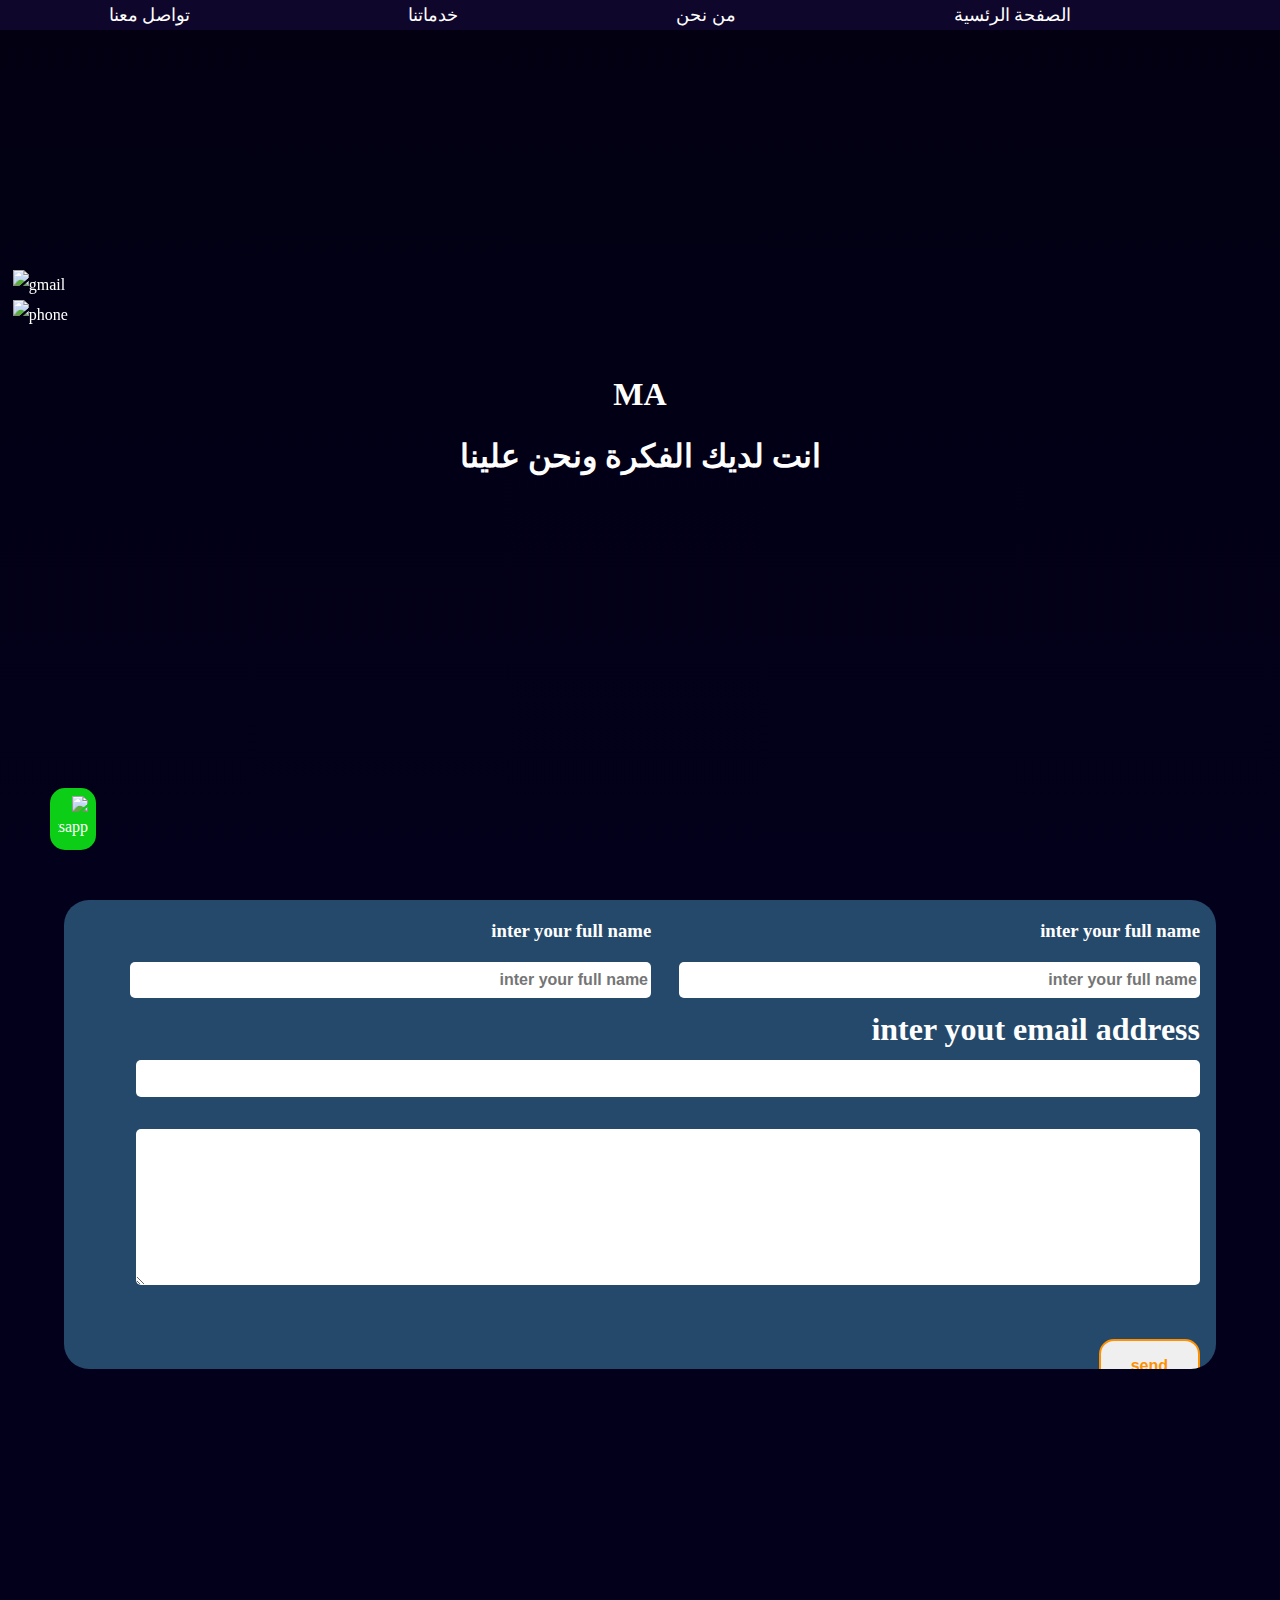
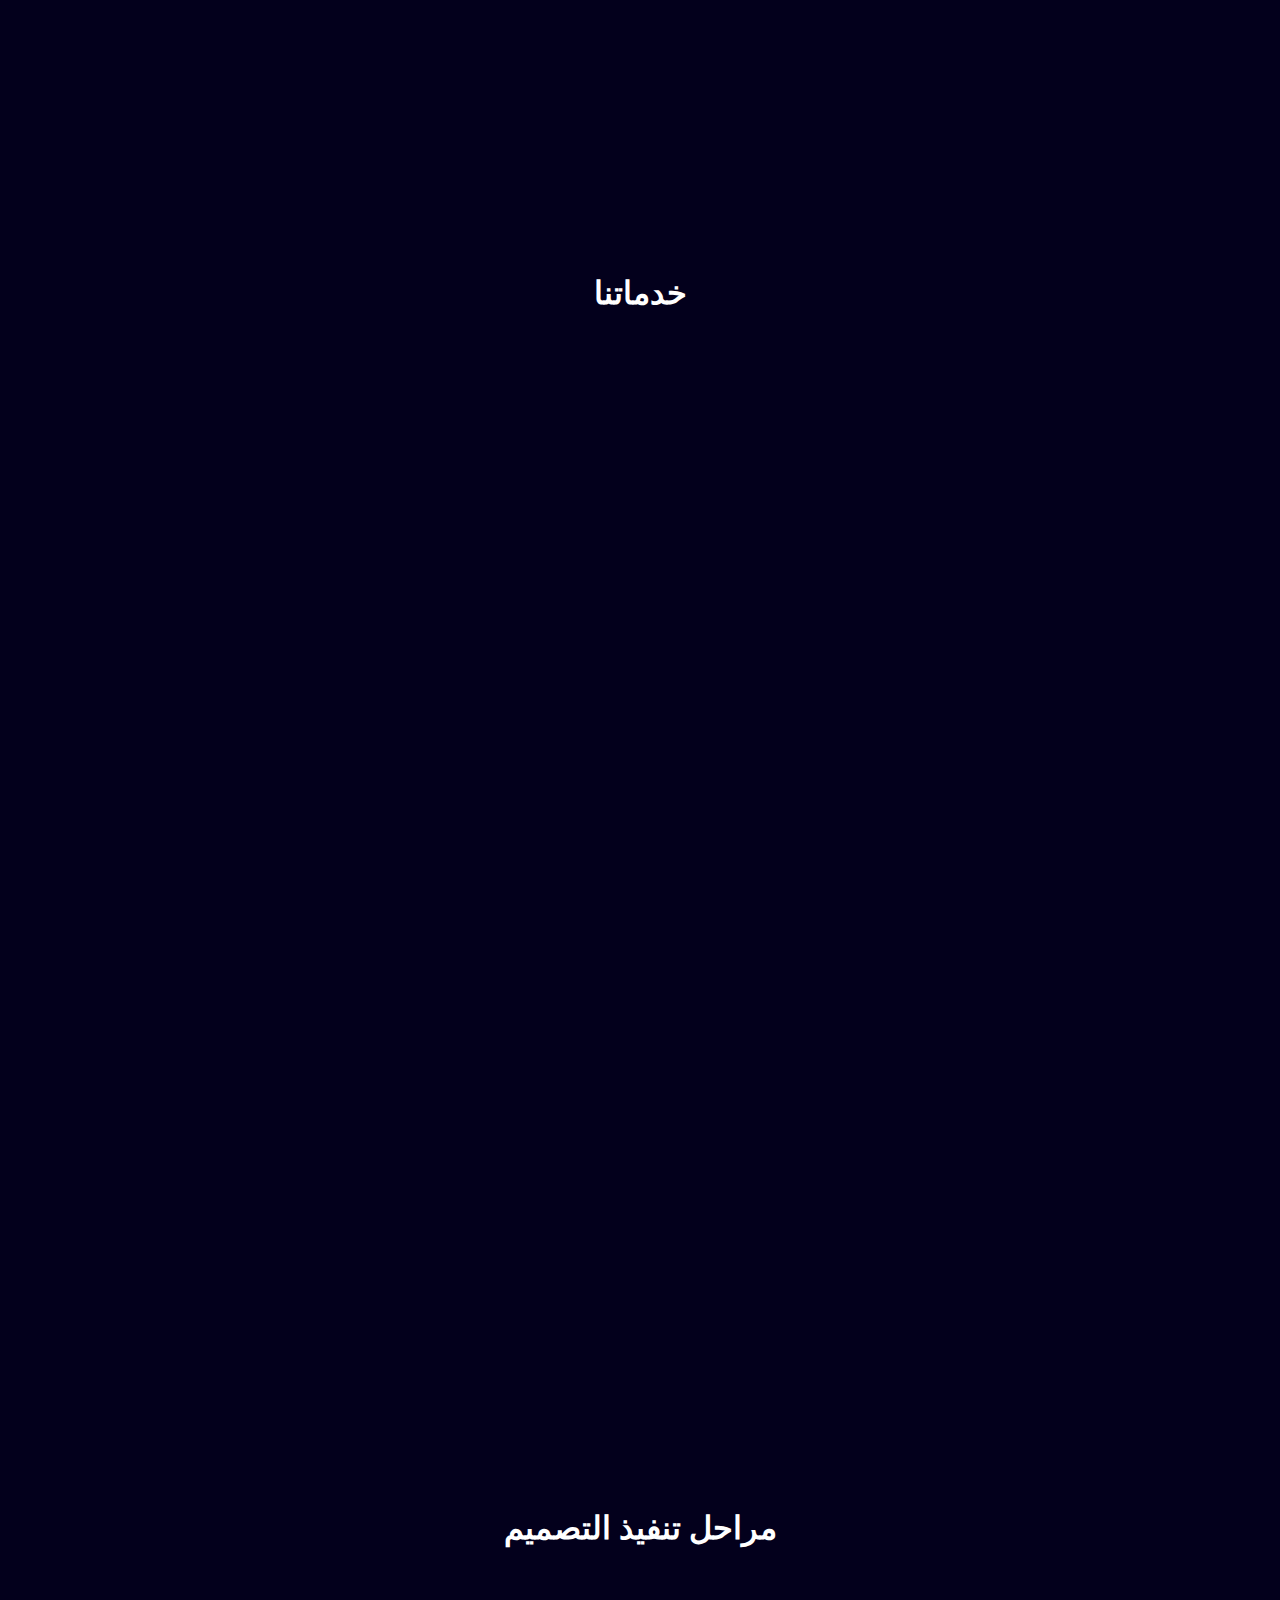
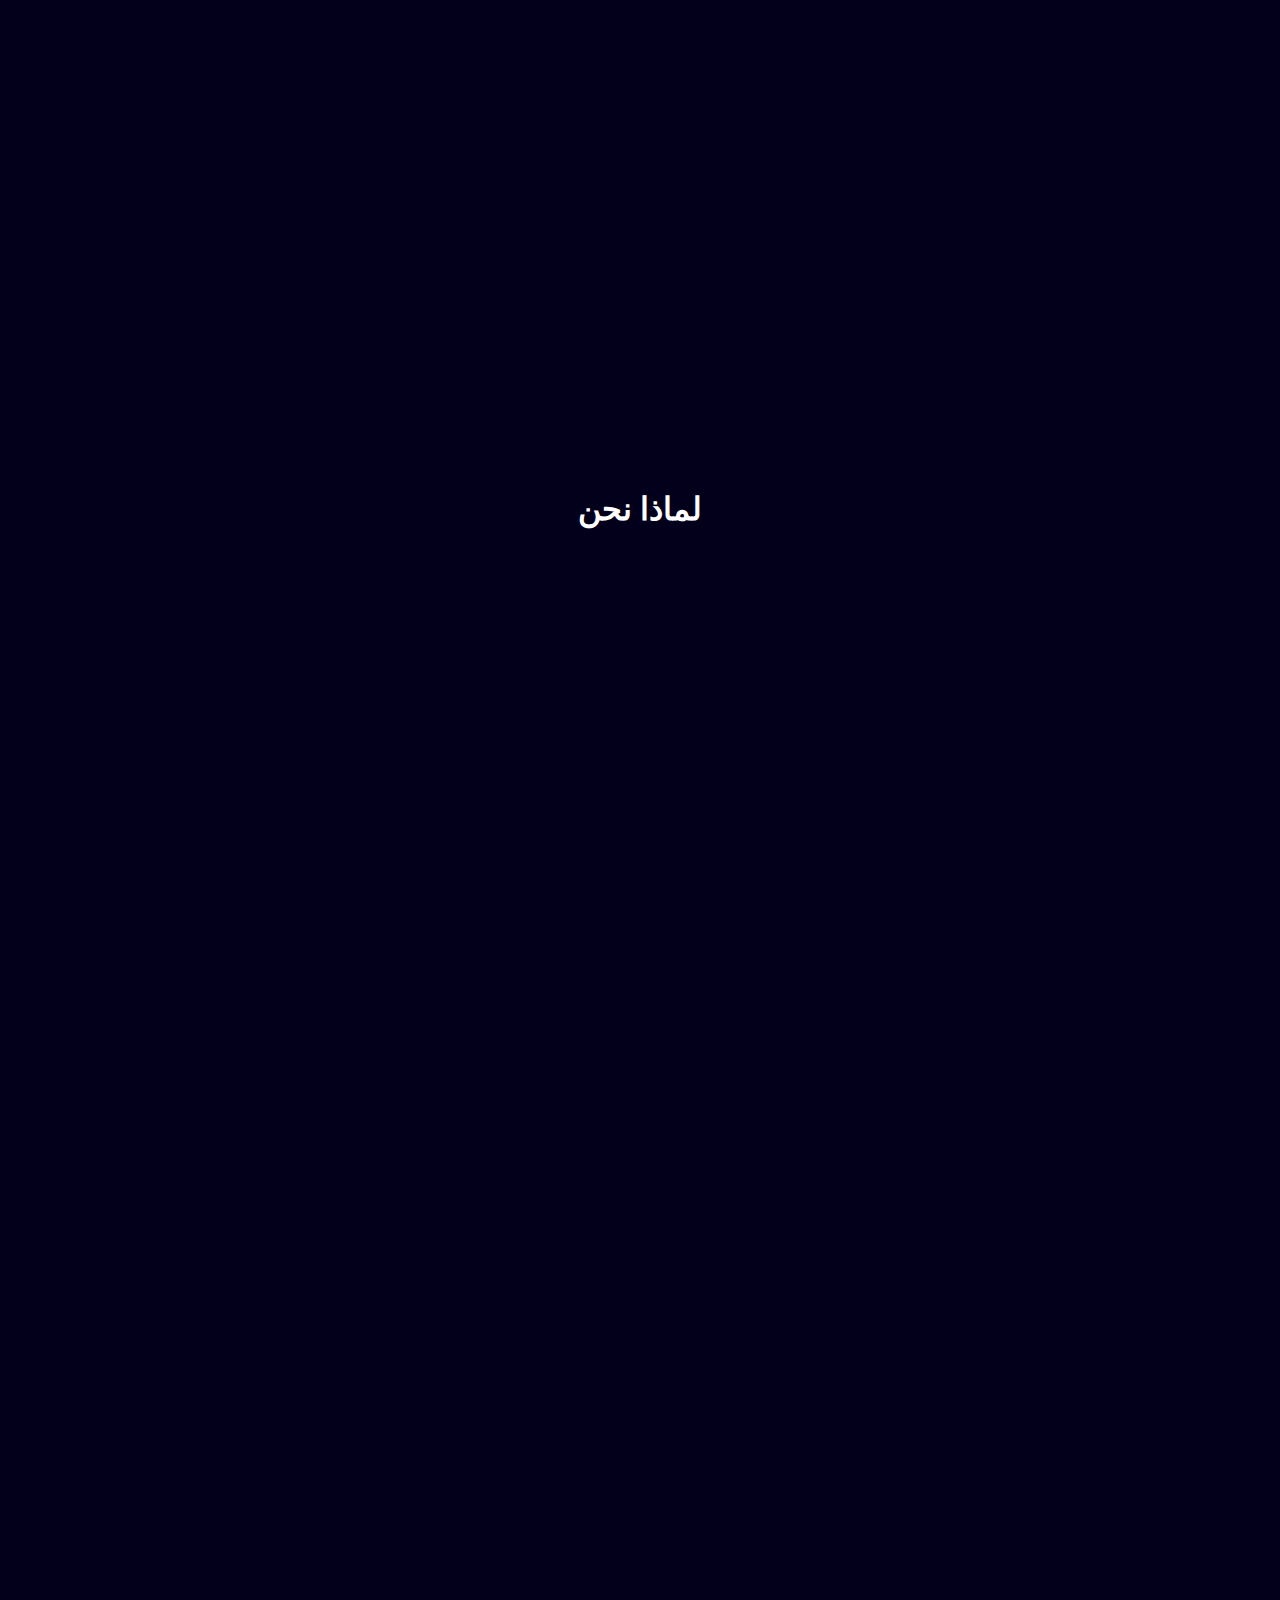
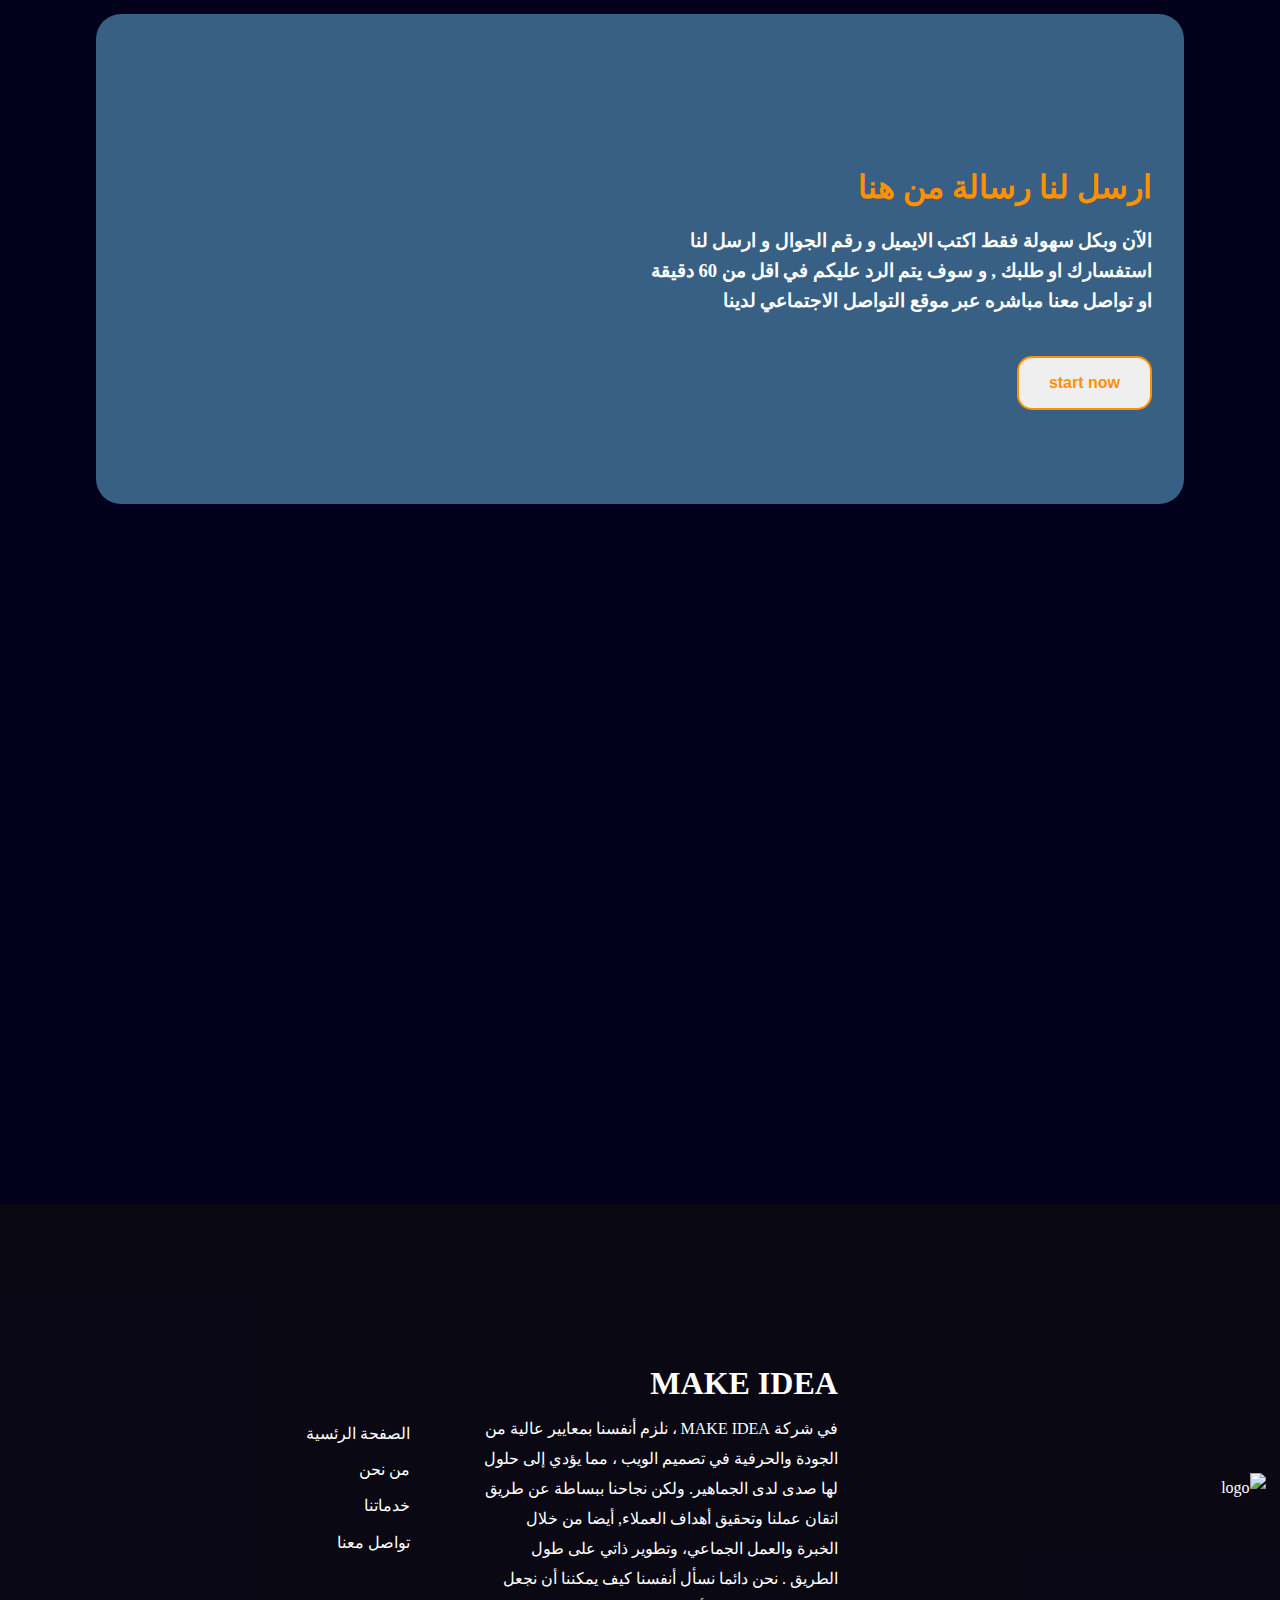
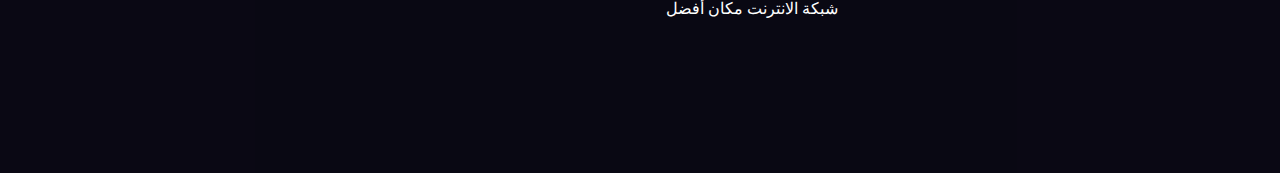
==== index.html @ 12537539 "modify in design" ====
<!DOCTYPE html>
<html lang="en">
<head>
    <meta charset="UTF-8">
    <meta http-equiv="X-UA-Compatible" content="IE=edge">
    <meta name="viewport" content="width=device-width, initial-scale=1.0">
    <link rel="icon" type="image/png" href="images/logo/main_logo.png">
    
    <!-- style css && JS -->
    <link rel="stylesheet" href="style/main.css">
    <script defer src="script/main.js"></script>
    <!------------------------------->
    <!-- tailt libery -->
    <script src="script/tailt.js"></script>
    <!-- AOS LIBERY  -->
    <link href="https://unpkg.com/aos@2.3.1/dist/aos.css" rel="stylesheet">
    
    <!-- THE TITTLE -->
    <title>MAKE IDEA</title>
</head>
<body dir="rtl"> 
    <nav class="nav" >
        <div class="logo">
            <img style="padding:10px 0rem; width:100px;height:auto;" src="images/logo/main_logo.png" alt="">
            <div class="bar"><img style="width:40px; height:auto;" src="images/icon/menu.png" alt="botton"></div>
        </div>
        <ul>
            <li><a href="index.html">الصفحة الرئسية</a></li>
            <li><a href="who-are-we.html">من نحن</a></li>
            <li><a href="our_service.html">خدماتنا</a></li>
            <li><a href="contact_with_us.html">تواصل معنا</a></li>
        </ul>
    </nav>
    <!-- header -->
    <header>
        <div class="up_header">
            <div class="article">
                <h1 id="make_idea"></h1>
                <h1 class="heading_MI"> انت لديك الفكرة ونحن علينا</h1>
                <a style="transition: all 1s;" href="#who_are_we"><img src="images/icon/scroll-down.png" alt=""></a>
            </div>
        </div>
    </header>

    <!-- who are we -->
    <section class="who_are_we " id="who_are_we">
        <h1 class="tittle ">من نحن</h1>
        <div class="up ">
            <img  class="tiled-libery" src="images/2323.png" alt="who are we"  data-aos="zoom-in">
            <div class="article"  data-aos="fade-up">
                <h1>   ارفع من تواجدك عبر الإنترنت من خلال خدمات تصميم مواقع الويب المتخصصة فى شركة Make idea </h1>
                <p>
                    في العصر الرقمي اليوم ، يعد التواجد الاحترافي والفعال عبر الإنترنت أمرًا ضروريًا لنجاح أي عمل تجاري. في Make Idea ، نحن متخصصون في إنشاء مواقع ويب عالية الجودة وتصميمات WordPress أو البرمجة الخاصة بحيث تكون التصميمات مصممة خصيصًا لاحتياجاتك الخاصة ، حتى تتمكن من التركيز على ما هو أكثر أهمية - تنمية عملك.

                    يتمتع فريقنا من المصممين والمطورين المهرة بسنوات من الخبرة في صياغة مواقع ويب جميلة وعملية تم تحسينها لمحركات البحث ومصممة لتحويل الزوار إلى عملاء. سواء كنت تبحث عن موقع ويب بسيط من صفحة واحدة أو منصة تجارة إلكترونية معقدة ، فلدينا الخبرة لتقديم حل يلبي أهدافك ويتجاوز توقعاتك. باسعار تبدا من 100 دولار 

                    <br><br>
                    الخلاصة: في Make Idea ، نحن متحمسون لمساعدة الشركات على النجاح عبر الإنترنت. سواء كنت بحاجة إلى موقع ويب جديد أو ترغب في تجديد موقعك الحالي ، فنحن نمتلك المهارات والخبرات لمساعدتك في تحقيق أهدافك. اتصل بنا اليوم لمعرفة المزيد حول تصميم مواقع الويب وخدمات WordPress ودعنا نعمل معًا لنقل وجودك عبر الإنترنت إلى مستوى اعلى .

                </p>
            </div>
        </div>
        
    </section>

    <!-- our service -->
    <section class="our_service">
        <h1 class="tittle"> خدماتنا </h1>
        <div class="up_service">
            <!-- one -->
            <div class="card"  data-aos="fade-up">
                <img src="images/icon/uiux.png" alt="" class="icon">
                <div class="art">
                    <h1>تصميم تجربة المستخدم UI</h1>
                    <p>عزز نجاح عملك من خلال خدمات تصميم UI / UX المتطورة لدينا. نحن نتفهم الدور الحيوي لتجربة المستخدم في زيادة رضا العملاء وولائهم. يصمم فريق الخبراء لدينا واجهات بديهية وآسرة بصريًا ، مما يضمن تفاعلات سلسة لعملائك. سمعة العلامة التجارية وتعظيم مشاركة العملاء من خلال حلولنا المصممة لواجهة المستخدم / تجربة المستخدم</p>
                </div>
            </div>
            
            <!-- two -->
            <div class="card"  data-aos="fade-up">
                <img src="images/icon/web-development.png" alt="icon" class="icon">
                <div class="art">
                    <h1>البرمجة الخاصة </h1>
                    <p>أطلق العنان لقوة حلول تصميم الويب المصممة خصيصًا من خلال خبرتنا في البرمجة الخاصة. تُحدث مواقعنا الإلكترونية المصممة خصيصًا ثورة في تواجدك عبر الإنترنت ، مما يؤدي إلى زيادة مشاركة المستخدمين ومعدلات التحويل. ارفع عملتك التجارية من خلال تسخير إمكانات البرمجة المتخصصة لإنشاء موقع ويب تبرز من المنافسة </p>
                </div>
            </div>
            
            <!-- three -->
            <div class="card"  data-aos="fade-up">
                <img src="images/icon/wordpress.png" alt="icon" class="icon">
                <div class="art">
                    <h1>محتوى سهل الإدارة</h1>
                    <p>نقوم بتطوير مواقع باستخدام وردبرس بحيث يمكنك إضافة المحتوى لموقعك وتحريرة وحذفة بشكل احترافى وسريع</p>
                </div>
            </div>
            
            <!-- four -->
            <div class="card" data-aos="fade-up">
                <img src="images/icon/seo.png" alt="" class="icon">
                <div class="art">
                    <h1> تهيئة محركات البحث </h1>
                    <p>نتبع المعايير القياسية لجوجل لإجراء اعدادات تحسين محركات البحث لموقعك حتى تتمكن من تحسينه لمحركات البحث و الظهور في المراتب الاولى لجوجل</p>
                </div>
            </div>
            <!-- six -->
            <div class="card" data-aos="fade-up">
                <img src="images/icon/logo.png" alt="" class="icon">
                <div class="art">
                    <h1>تصميم هوية تجارية </h1>
                    <p>عندما ي التعلق الأمر بالأنشطة التجارية، فإن ما تراه هو ما تحصل عليه، فإنك تتحكم في كيفية إدراك عملائك لعلامتك التجارية، وكذلك تبتكر الانطباع الاول المذهل الذي ترغب في إيصاله إليهم .  وذلك ما سيشعر به عملاءك المحتملون ، وأيضا أول ما يراه عملاءك دائمًا هو تصميم الهوية الخاص بك. 
                    </p>
                </div>
            </div>
        </div>
    </section>

    <!-- desing stage -->
    <section class="desing_stage">
        <h1 class="tittle">مراحل تنفيذ التصميم</h1>
        <div class="up_article">
            <div>
                <img class="tiled-libery main-img" src="images/ds.jpg" data-aos="zoom-in" alt="">
            </div>
            <div class="up-card">
                <div class="card"  data-aos="fade-up">
                    <h1 class="num"><img src="images/icon/meeting.png" alt="meeting"></h1>
                    <h3> نقوم بعمل اجتماع لمعرفه فكرة موقعك ومعرفه كافه التفاصيل</h3>
                </div>
                <div class="card"  data-aos="fade-up">
                    <h1 class="num"><img src="images/icon/handshake.png" alt="agreement"></h1>
                    <h3> نقوم بالاتفاق على طرق الدفع وعلى مواعيد الاستلام </h3>
                </div>
                <div class="card"  data-aos="fade-up">
                    <h1 class="num"><img src="images/icon/checklist.png" alt="beliver"></h1>
                    <h3>نقوم بالمتابعه معك كل فترة قصيرة بما قد تم انجازه من تصاميم ومعرفة اذ كنت تريد تعديلات ام لا </h3>
                </div>
                <div class="card"  data-aos="fade-up">
                    <h1 class="num"><img src="images/icon/business.png" alt="beliver"></h1>
                    <h3> نقوم برفع موقعك على الانترنت وتسليمك كافة التفاصيل الخاص بموقعك </h3>
                </div>
            </div>
        </div>
        
        <div class="up-two">
            <h1>لماذا نحن</h1>
            <div class="up-cards">
                <div class="card" data-aos="fade-up">
                    <img src="images/icon/reliability.png" alt="haker">
                    <h2>التزام بالمواعيد</h2>
                    <p>مثلما يحب صاحب الموقع الالكتروني أن يحصل على تصميم إبداعي يساعده على نجاح أعماله وانتشارها ، فإنه يحب أيضًا أن يتسلم الموقع الالكتروني في المواعيد التي تم الاتفاق عليها دون أي تأخير أو تعطيل، وهذا ما نفي به في شركة MAKE IDEA ، دقة المواعيد التي نلتزم بها تجعلنا نقوم بتسليم جميع الأعمال قبل الموعد المتفق عليه.</p>
                </div>
                <div class="card"  data-aos="fade-up">
                    <img src="images/icon/ssl.png" alt="ssl">
                    <h2>ضمان حماية موقعك</h2>
                    <p>إن عملية تأمين الموقع الإلكتروني لا تقل أهمية عن جمال التصميم الإبداعي أو جودة تجربة المستخدم التي يقدمها، لذلك نحن نضع معيار الأمان دائمًا ذا أولوية قصوى من خلال تركيب الجدران النارية وحماية الاستضافة وتأمين عملية نقل البيانات اللازمة في المواقع التي تقبل الدفع الإلكتروني وتركيب شهادة الأمان SSL وغير ذلك من متطلبات الحماية. </p>
                </div>
                <div class="card"  data-aos="fade-up">
                    <img src="images/icon/money.png" alt="desing-thinking">
                    <h2>ضمان استرداد الاموال</h2>
                    <p>ابدأ في تصميم موقعك الالكتروني مع شركة MAKE IDEA دون أي قلق أو خوف، لأننا نضمن جودة الخدمات التي تقدمها وتحقيق الرضاء الكامل للعملاء الذين نفتخر بهم، فقد وضعنا ضمان كامل للعميل لاستعادة الأموال التي دفعها خلال 10 ايام وذلك إذا لم يجد الخدمة التي تم الاتفاق عليها بالتفصيل، هذا الأمر يساعدنا في كسب ثقة المزيد من العملاء.</p>
                </div>
                <div class="card"  data-aos="fade-up">
                    <img src="images/icon/technical-support.png" alt="technical-support">
                    <h2>دعم سريع وفعال</h2>
                    <p>في شركة البرمجيات الخاصة بنا ، نفخر بأنفسنا لتقديم خدمة ودعم عملاء استثنائيين. نحن ملتزمون بضمان رضا عملائنا بنسبة 100٪ عن العمل الذي نقوم به ، ونذهب إلى أبعد الحدود لضمان أن يكون موقع الويب الخاص بك في أفضل حالاته. </p>
                </div>
            </div>
        </div>
    </section>
    <!-- contact with us -->
    <section class="contact-us">
        <div class="content">
            <div class="main-img tiled-libery" >
                <img src="images/cc.png" alt="" data-aos="zoom-in">
            </div>
            <div class="text-content">
                <h1>ارسل لنا رسالة من هنا</h1>
                <h3>الآن وبكل سهولة فقط اكتب الايميل و رقم الجوال و ارسل لنا استفسارك او طلبك , و سوف يتم الرد عليكم في اقل من 60 دقيقة او تواصل معنا مباشره عبر موقع التواصل الاجتماعي لدينا</h3>
                <button class="btn start_now">start now </button>
            </div>
            <!-- <div class="up_content">
            </div> -->
            <!-- FROM -->
            <form action="" class="form form_close">
                <img class="icon_form" src="images/icon/close.png" alt="">
                <div class="main-form">
                    <div>
                        <h3>inter your full name </h3>
                        <input type="text" placeholder="inter your full name">
                    </div>
                    <div>
                        <h3>inter your full name </h3>
                        <input type="text" placeholder="inter your full name">
                    </div>
                </div>

                <div>
                    <h1>inter yout email address</h1>
                    <input type="text" placeholder="">
                </div>
                <div>
                    <textarea name="" id="" rows="5"></textarea>
                    <button class="btn" type="submit">send</button>
                </div>
            </form>
        </div>
        <!-- the infromation contact -->
        <div class="infromation" dir="ltr">
            <!-- <h1 style="text-align:center; margin: 2rem 0rem ;">معلومات التواصل</h1> -->
            <ul>
                <li><a href="mailto:make00idea@gamil.com"><img src="images/icon/gmail.png" alt="gmail"></a></li>
                <li><a href="tel:+201558891042"><img src="images/icon/phone.png" alt="phone"></a></li>
                <!-- <li><a href="https://www.linkedin.com/in/make-idea-7b686a264/"><img src="images/icon/linkedin.png" alt="linked-in"></a></li> -->
                <li><a href="https://www.facebook.com/profile.php?id=100089985401535&mibextid=ZbWKwL"><img src="images/icon/facebook.png" alt=""></a></li>
                <li><a href="https://line.me/ti/p/XaoXOkSfN7"><img src="images/icon/line.png" alt=""></a></li>
            </ul>
        </div>
    </section>
    <!-- footer -->
    <footer>
        <div class="up-footer">
            <div class="logo" >
                <img src="images/logo/main_logo.png" alt="logo" >
            </div>
            <div class="article" >
                <h1>MAKE IDEA</h1>
                <p>في شركة MAKE IDEA  ، نلزم أنفسنا بمعايير عالية من الجودة والحرفية في تصميم الويب ، مما يؤدي إلى حلول لها صدى لدى الجماهير. ولكن نجاحنا ببساطة عن طريق اتقان عملنا وتحقيق أهداف العملاء, أيضا من خلال الخبرة والعمل الجماعي، وتطوير ذاتي على طول الطريق . نحن دائما نسأل أنفسنا كيف يمكننا أن نجعل شبكة الانترنت مكان أفضل</p>
            </div>
            <div class="menu ">
                <ul>
                    <li><a href="index.html">الصفحة الرئسية</a></li>
                    <li><a href="who-are-we.html">من نحن</a></li>
                    <li><a href="our_service.html">خدماتنا</a></li>
                    <li><a href="contact_with_us.html">تواصل معنا</a></li>
                </ul>
            </div>
        </div>
            
    </footer>
    
    <!-- numbers to contact -->
    <div class="numbers_to_contact">
        <a href="https://wa.me/message/4TE6ZJZ54AW6J1" class="whatsapp">
            <img src="images/icon/whatsapp.png" alt="whatsapp">
        </a>
    </div>


    <!-- liberys -->
    <!--  this is vanilla tilt.js -->
    <script type="text/javascript" src="vanilla-tilt.js"></script>
    <script type="text/javascript">
        VanillaTilt.init(document.querySelector(".tiled-libery"), {
            max: 25,
            speed: 400
        });
	
        //It also supports NodeList
        VanillaTilt.init(document.querySelectorAll(".tiled-libery"));
    </script>

<!-- AOS liberys -->
<script src="https://unpkg.com/aos@2.3.1/dist/aos.js"></script>
<script>
    AOS.init({
        duration:800,
    })
</script>

</body>

</html>
---- style/main.css ----
* {
  padding: 0px;
  margin: 0px;
  -webkit-box-sizing: border-box;
          box-sizing: border-box;
  -webkit-transition: all 0.5s;
  transition: all 0.5s;
  list-style: none;
  text-decoration: none;
  color: #fff;
  line-height: 30px;
  scroll-behavior: smooth;
  outline: none;
}

body {
  background-color: #03001C;
  overflow-x: hidden;
}

.btn {
  padding: 10px 30px;
  position: relative;
  top: 40px;
  border: solid 2px #ff9100;
  color: #ff9100;
  font-weight: 600;
  font-size: 1rem;
  border-radius: 15px;
}
.btn:hover {
  background-color: #ff9100;
  color: #4fbce0;
  letter-spacing: 1px;
}

.tittle {
  text-align: center;
  padding: 3rem 0rem;
  font-size: 2rem;
}

.contact-with-us {
  display: -webkit-box;
  display: -ms-flexbox;
  display: flex;
  -webkit-box-pack: center;
      -ms-flex-pack: center;
          justify-content: center;
  -webkit-box-align: center;
      -ms-flex-align: center;
          align-items: center;
  width: 95%;
  height: 110vh;
  margin: auto;
}
.contact-with-us form {
  display: -webkit-box;
  display: -ms-flexbox;
  display: flex;
  -webkit-box-orient: vertical;
  -webkit-box-direction: normal;
      -ms-flex-direction: column;
          flex-direction: column;
  margin-left: auto;
}
.contact-with-us form input, .contact-with-us form textarea {
  padding: 0.5rem;
  margin: 1rem;
  color: #fafafa;
  background: none;
  border: none;
  border-bottom: 1px solid white;
  width: 90%;
  font-size: 1.2rem;
}
.contact-with-us form textarea {
  height: 150px;
}

nav {
  background-color: rgba(19, 9, 48, 0.7725490196);
  font-size: 1.1rem;
  margin: auto;
  display: -webkit-box;
  display: -ms-flexbox;
  display: flex;
  position: relative;
}
nav ul {
  width: 100%;
  display: -webkit-box;
  display: -ms-flexbox;
  display: flex;
  -ms-flex-pack: distribute;
      justify-content: space-around;
  -webkit-box-align: center;
      -ms-flex-align: center;
          align-items: center;
}
nav .logo {
  display: -webkit-box;
  display: -ms-flexbox;
  display: flex;
  -webkit-box-align: center;
      -ms-flex-align: center;
          align-items: center;
  z-index: 888;
}
nav .logo .bar {
  position: absolute;
  left: 20px;
  display: none;
  cursor: pointer;
}
nav .logo .bar:active {
  -webkit-transform: rotate(180deg);
          transform: rotate(180deg);
}

header {
  min-height: 100vh;
  background-image: -webkit-gradient(linear, left top, left bottom, from(rgba(0, 0, 0, 0.4)), to(hsla(246deg, 100%, 5%, 0.4))), url("../images/12.jpg");
  background-image: linear-gradient(rgba(0, 0, 0, 0.4), hsla(246deg, 100%, 5%, 0.4)), url("../images/12.jpg");
  background-position: center;
  background-repeat: no-repeat;
  background-attachment: fixed;
  background-size: cover;
}
header .up_header {
  display: -webkit-box;
  display: -ms-flexbox;
  display: flex;
  -webkit-box-align: center;
      -ms-flex-align: center;
          align-items: center;
  -webkit-box-pack: space-evenly;
      -ms-flex-pack: space-evenly;
          justify-content: space-evenly;
  -webkit-box-orient: vertical;
  -webkit-box-direction: normal;
      -ms-flex-direction: column;
          flex-direction: column;
  text-align: center;
  -ms-flex-wrap: wrap;
      flex-wrap: wrap;
  height: 100vh;
  width: 90%;
  margin: auto;
}
header .up_header img {
  width: 40px;
  height: auto;
  margin-top: 100px;
  -webkit-box-shadow: 10px #000;
          box-shadow: 10px #000;
}
header .article h1 {
  padding: 1rem 0rem;
}
header .article .heading_MI span {
  color: #ff9100;
}

@media screen and (max-width: 903px) {
  nav .logo .bar {
    display: block;
    float: right;
  }
  nav ul {
    opacity: 0;
    overflow: hidden;
    background-color: #301E67;
    width: 100%;
    height: 0;
    display: -webkit-box;
    display: -ms-flexbox;
    display: flex;
    -ms-flex-pack: distribute;
        justify-content: space-around;
    position: absolute;
    top: 100px;
    -webkit-box-orient: vertical;
    -webkit-box-direction: normal;
        -ms-flex-direction: column;
            flex-direction: column;
    -webkit-box-align: center;
        -ms-flex-align: center;
            align-items: center;
    padding: 0rem;
    z-index: 999;
  }
  nav ul li {
    margin: 1rem 0rem;
  }
  .navbar {
    display: -webkit-box;
    display: -ms-flexbox;
    display: flex;
    -webkit-box-align: center;
        -ms-flex-align: center;
            align-items: center;
  }
  .navbar ul {
    opacity: 1;
    background-color: #130930;
    width: 90%;
    height: auto;
    display: -webkit-box;
    display: -ms-flexbox;
    display: flex;
    -ms-flex-pack: distribute;
        justify-content: space-around;
    position: fixed;
    top: 100px;
    -webkit-box-orient: vertical;
    -webkit-box-direction: normal;
        -ms-flex-direction: column;
            flex-direction: column;
    -webkit-box-align: center;
        -ms-flex-align: center;
            align-items: center;
    padding: 1rem;
    z-index: 998;
  }
  .navbar ul li {
    margin: 1rem 0rem;
  }
  .up_header {
    display: -webkit-box;
    display: -ms-flexbox;
    display: flex;
    -webkit-box-align: center;
        -ms-flex-align: center;
            align-items: center;
    -webkit-box-pack: space-evenly;
        -ms-flex-pack: space-evenly;
            justify-content: space-evenly;
    -webkit-box-orient: vertical;
    -webkit-box-direction: normal;
        -ms-flex-direction: column;
            flex-direction: column;
    text-align: center;
    -ms-flex-wrap: wrap;
        flex-wrap: wrap;
    height: 100vh;
    width: 90%;
    margin: auto;
  }
}
.who_are_we {
  min-height: 100vh;
  background-image: -webkit-gradient(linear, left top, left bottom, from(rgba(22, 35, 55, 0.4509803922)), to(rgba(7, 2, 50, 0.7921568627))), url("../images/dd.jpg");
  background-image: linear-gradient(rgba(22, 35, 55, 0.4509803922), rgba(7, 2, 50, 0.7921568627)), url("../images/dd.jpg");
  background-position: center;
  background-repeat: no-repeat;
  background-attachment: fixed;
  background-size: cover;
}
.who_are_we .up {
  display: -webkit-box;
  display: -ms-flexbox;
  display: flex;
  -webkit-box-align: center;
      -ms-flex-align: center;
          align-items: center;
  -ms-flex-pack: distribute;
      justify-content: space-around;
  -webkit-box-orient: horizontal;
  -webkit-box-direction: reverse;
      -ms-flex-direction: row-reverse;
          flex-direction: row-reverse;
  -ms-flex-wrap: wrap;
      flex-wrap: wrap;
  padding: 0rem 3rem;
}
.who_are_we .up img {
  width: 50%;
  height: auto;
}
.who_are_we .article {
  width: 50%;
}
.who_are_we .article h1 {
  padding: 1rem 0rem;
}

.our_service {
  min-height: 100vh;
  background-image: -webkit-gradient(linear, right top, left top, from(rgba(0, 0, 0, 0.5)), to(rgba(0, 0, 0, 0.3))), url("../images/serv.jpg");
  background-image: linear-gradient(right, rgba(0, 0, 0, 0.5), rgba(0, 0, 0, 0.3)), url("../images/serv.jpg");
  background-position: center;
  background-repeat: no-repeat;
  background-attachment: fixed;
  background-size: cover;
}
.our_service .up_service {
  display: -ms-grid;
  display: grid;
  grid-template-columns: repeat(auto-fit, minmax(25rem, 1fr));
  gap: 2rem;
  text-align: center;
  padding: 2rem 0rem;
}
.our_service .up_service .card {
  display: -webkit-box;
  display: -ms-flexbox;
  display: flex;
  -webkit-box-align: center;
      -ms-flex-align: center;
          align-items: center;
  padding: 1rem;
  margin: auto;
  border-radius: 15px;
  width: 70%;
  height: auto;
  background-color: #385f84;
}
.our_service .up_service .card:hover {
  background-color: #03001C;
  -webkit-box-shadow: 5px 10px 15px #301E67;
          box-shadow: 5px 10px 15px #301E67;
}
.our_service .up_service .card .art {
  padding: 0.3rem 0.5rem;
  width: 100%;
  text-align: right;
}
.our_service .up_service .card img {
  width: 60px;
  height: auto;
  margin-top: -90px;
}

.desing_stage .up_article {
  display: -ms-grid;
  display: grid;
  grid-template-columns: repeat(auto-fit, minmax(25rem, 1fr));
  gap: 2rem;
  width: 100%;
  -webkit-box-align: center;
      -ms-flex-align: center;
          align-items: center;
}
.desing_stage .up_article .main-img {
  border-radius: 55px;
  padding: 2rem;
  max-width: 90%;
}
.desing_stage .up_article .up-card {
  display: -webkit-box;
  display: -ms-flexbox;
  display: flex;
  -webkit-box-orient: vertical;
  -webkit-box-direction: normal;
      -ms-flex-direction: column;
          flex-direction: column;
}
.desing_stage .up_article .up-card .card {
  margin: 1rem;
  display: -webkit-box;
  display: -ms-flexbox;
  display: flex;
  -webkit-box-align: center;
      -ms-flex-align: center;
          align-items: center;
  background-color: #5B8FB9;
  border-radius: 10px;
  width: 80%;
}
.desing_stage .up_article .up-card .card .num {
  padding: 0.3rem;
  margin: 0.9rem;
  background-color: #FF9100;
  border-radius: 5px;
}
.desing_stage .up_article .up-card .card .num img {
  width: 40px;
  height: auto;
}
.desing_stage .up-two h1 {
  text-align: center;
  padding: 2rem 0rem;
  font-size: 2rem;
}
.desing_stage .up-two .up-cards {
  width: 90%;
  min-height: 60vh;
  -webkit-box-align: center;
      -ms-flex-align: center;
          align-items: center;
  margin: auto;
  display: -ms-grid;
  display: grid;
  grid-template-columns: repeat(auto-fit, minmax(20rem, 1fr));
  gap: 2rem;
  text-align: center;
}
.desing_stage .up-two .up-cards .card {
  display: -webkit-box;
  display: -ms-flexbox;
  display: flex;
  text-align: right;
  -webkit-box-orient: vertical;
  -webkit-box-direction: normal;
      -ms-flex-direction: column;
          flex-direction: column;
  padding: 1rem 0rem;
  margin: 2rem auto;
  border-radius: 5px;
  min-width: 260px;
  max-width: 50%;
  height: auto;
  background-color: #5B8FB9;
  padding: 0.9rem;
}
.desing_stage .up-two .up-cards .card h2 {
  color: #201d1d;
}
.desing_stage .up-two .up-cards .card:hover {
  background-color: #050125;
  -webkit-box-shadow: 5px 10px 15px #301E67;
          box-shadow: 5px 10px 15px #301E67;
  -webkit-transition: all 0.5s;
  transition: all 0.5s;
}
.desing_stage .up-two .up-cards .card:hover h2 {
  color: #8bcbff;
}
.desing_stage .up-two .up-cards .card img {
  margin-top: -50px;
  width: 90px;
  height: 90px;
}

.contact-us {
  padding: 10rem 0rem;
  height: 150vh;
}
.contact-us .content {
  position: relative;
  background-color: #385f84;
  border-radius: 25px;
  padding: 3rem 2rem;
  width: 85%;
  height: auto;
  min-height: 50vh;
  margin: auto;
  display: -webkit-box;
  display: -ms-flexbox;
  display: flex;
  -webkit-box-orient: horizontal;
  -webkit-box-direction: reverse;
      -ms-flex-direction: row-reverse;
          flex-direction: row-reverse;
  -webkit-box-align: center;
      -ms-flex-align: center;
          align-items: center;
}
.contact-us .content .main-img {
  width: 50%;
  height: auto;
}
.contact-us .content .main-img img {
  width: 100%;
  height: auto;
}
.contact-us .content .text-content {
  width: 50%;
}
.contact-us .content .text-content h1 {
  font-size: 2rem;
  margin: 1.5rem 0rem;
  color: #FF9100;
}
.contact-us .content .form {
  -webkit-transition: all 1s ease-in-out;
  transition: all 1s ease-in-out;
  background-color: #25496b;
  z-index: 999;
  display: -webkit-box;
  display: -ms-flexbox;
  display: flex;
  -webkit-box-orient: vertical;
  -webkit-box-direction: normal;
      -ms-flex-direction: column;
          flex-direction: column;
  border-radius: 25px;
  padding: 1rem;
  width: 90%;
  height: auto;
  overflow: auto;
  position: fixed;
  top: 5%;
  right: 5%;
}
.contact-us .content .form .icon_form {
  position: absolute;
  top: 2rem;
  left: 1rem;
  cursor: pointer;
  width: 30px;
  height: auto;
}
.contact-us .content .form input, .contact-us .content .form textarea {
  outline: none;
  border: none;
  color: #000;
  font-weight: 700;
  font-size: 1em;
  border-radius: 5px;
  padding: 0.2rem;
  margin: 1rem 0rem;
  width: 95%;
}
.contact-us .content .form .btn {
  margin-top: -20px;
}
.contact-us .content .form .main-form {
  display: -webkit-box;
  display: -ms-flexbox;
  display: flex;
  -ms-flex-wrap: wrap;
      flex-wrap: wrap;
  -webkit-box-pack: justify;
      -ms-flex-pack: justify;
          justify-content: space-between;
  width: 98%;
}
.contact-us .content .form .main-form div {
  width: 50%;
}
.contact-us .content .form_close {
  translate: all 1s ease-in-out;
  position: fixed;
  top: 100%;
}
.contact-us .infromation {
  max-width: 100%;
  height: 200px;
  width: 100%;
  position: fixed;
  float: right;
  top: 30%;
  left: 1%;
  z-index: 20;
}
.contact-us .infromation ul {
  width: 100%;
  display: inline-block;
}
.contact-us .infromation ul li a img {
  width: 40px;
  height: auto;
}

footer {
  margin: auto 0rem;
  background-color: rgba(12, 10, 17, 0.7725490196);
  padding: 0.9rem;
}
footer .up-footer {
  height: 60vh;
  display: -ms-grid;
  display: grid;
  grid-template-columns: repeat(auto-fit, minmax(15rem, 1fr));
  gap: 2rem;
  -webkit-box-align: center;
      -ms-flex-align: center;
          align-items: center;
}
footer .up-footer .article {
  max-width: 90%;
}
footer .up-footer .article h1 {
  padding: 1rem 0rem;
}
footer .up-footer .menu li {
  margin: 0.4rem 0rem;
}
footer .up-footer .logo img {
  width: 180px;
  height: auto;
}

.numbers_to_contact {
  position: fixed;
  bottom: 50px;
  left: 50px;
}
.numbers_to_contact a {
  background-color: #0dce17;
  padding: 0.5rem;
  display: -webkit-box;
  display: -ms-flexbox;
  display: flex;
  -webkit-box-align: center;
      -ms-flex-align: center;
          align-items: center;
  border-radius: 15px;
}
.numbers_to_contact a img {
  width: 30px;
  height: auto;
}

@media screen and (max-width: 903px) {
  .who_are_we .article {
    width: 90%;
    text-align: center;
  }
  .who_are_we .up img {
    width: 90%;
    height: auto;
  }
}
@media screen and (max-width: 760px) {
  .contact-us .content {
    -webkit-box-orient: vertical;
    -webkit-box-direction: normal;
        -ms-flex-direction: column;
            flex-direction: column;
  }
  .contact-us .content .main-img {
    width: 100%;
  }
  .contact-us .content .text-content {
    width: 100%;
  }
}
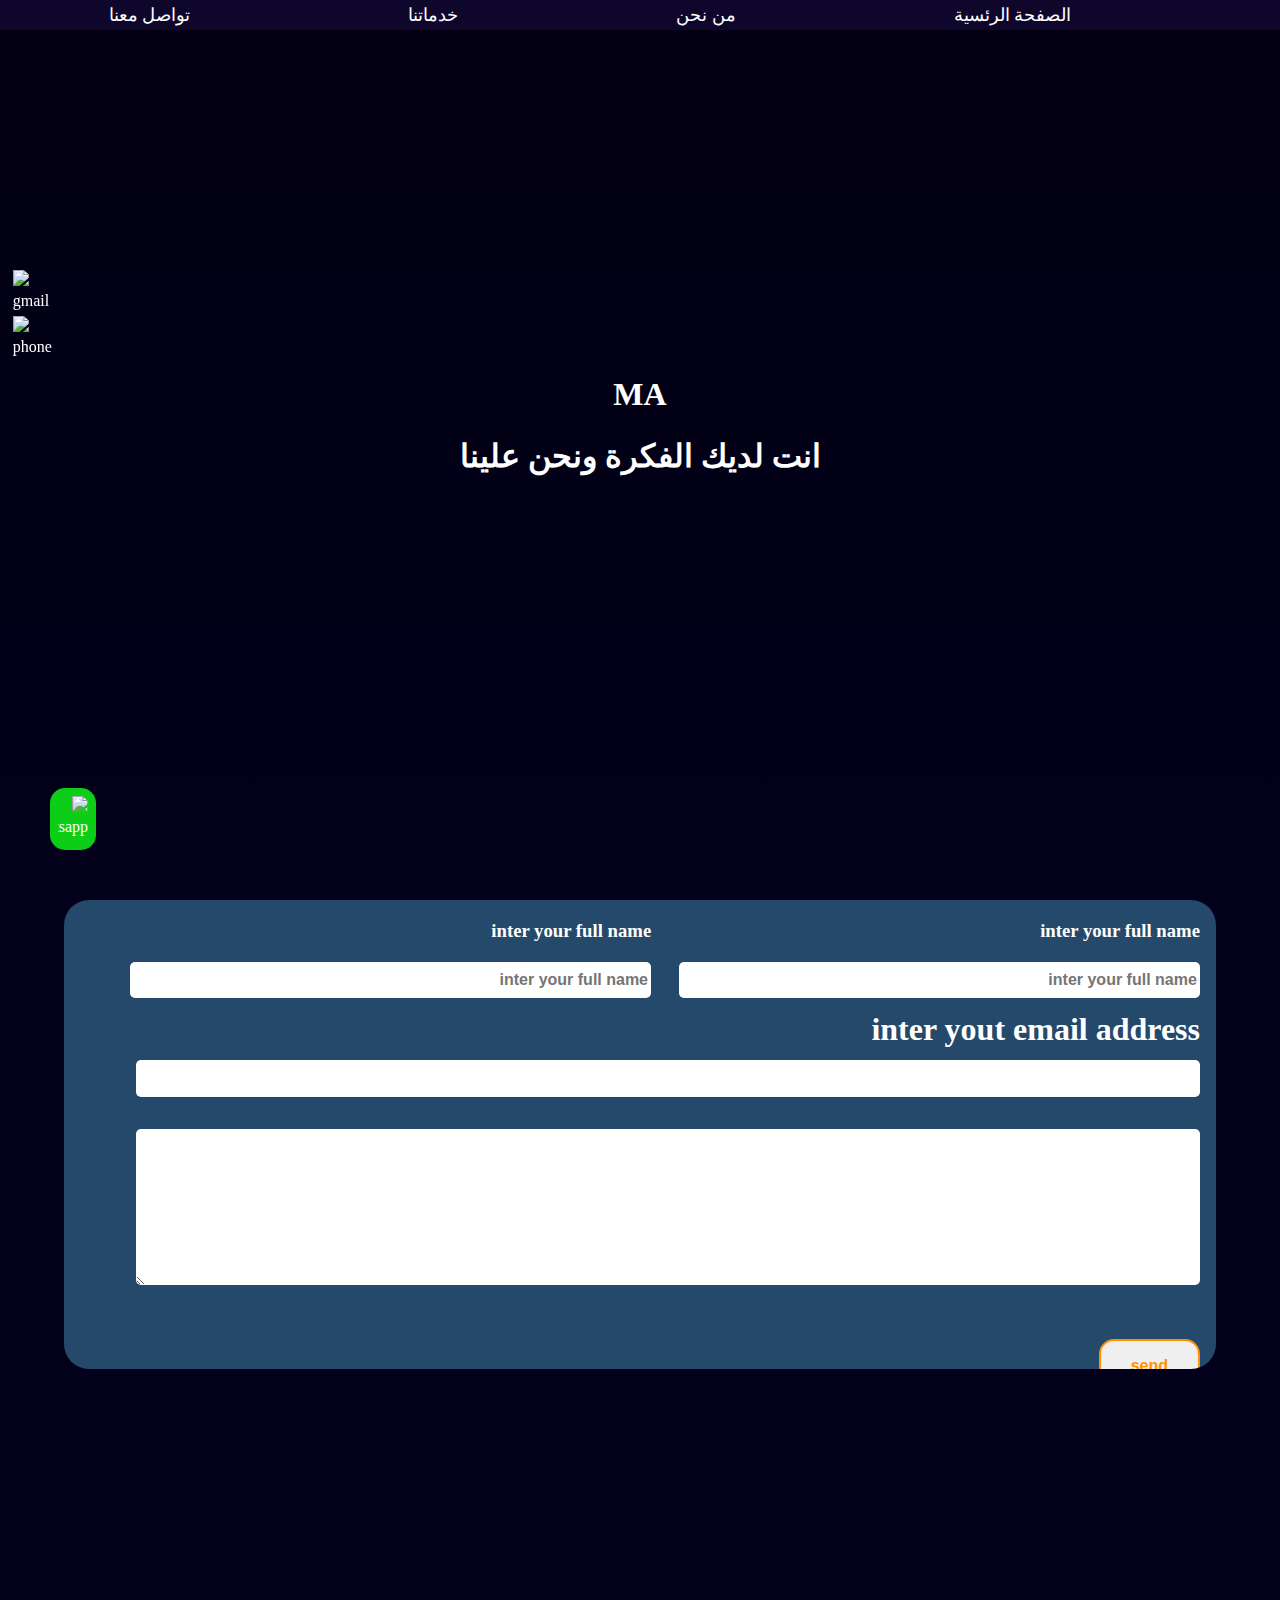
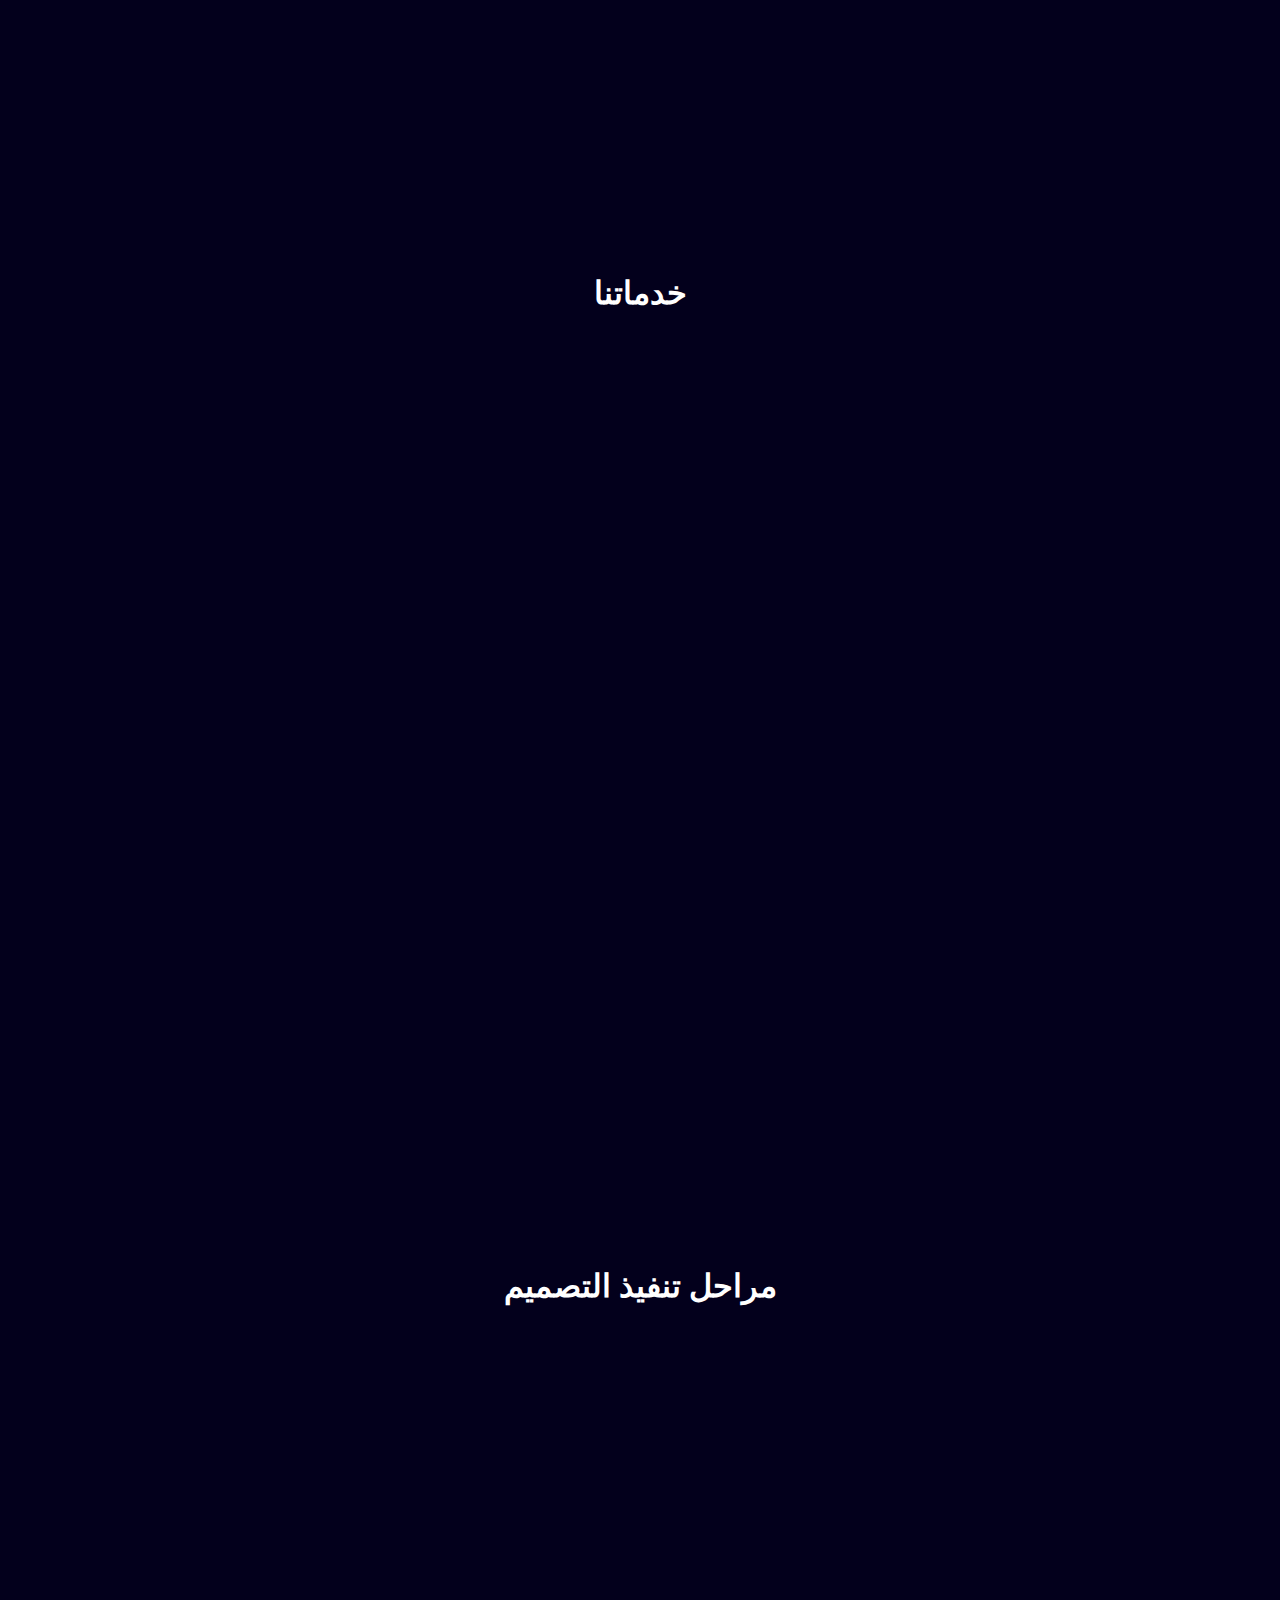
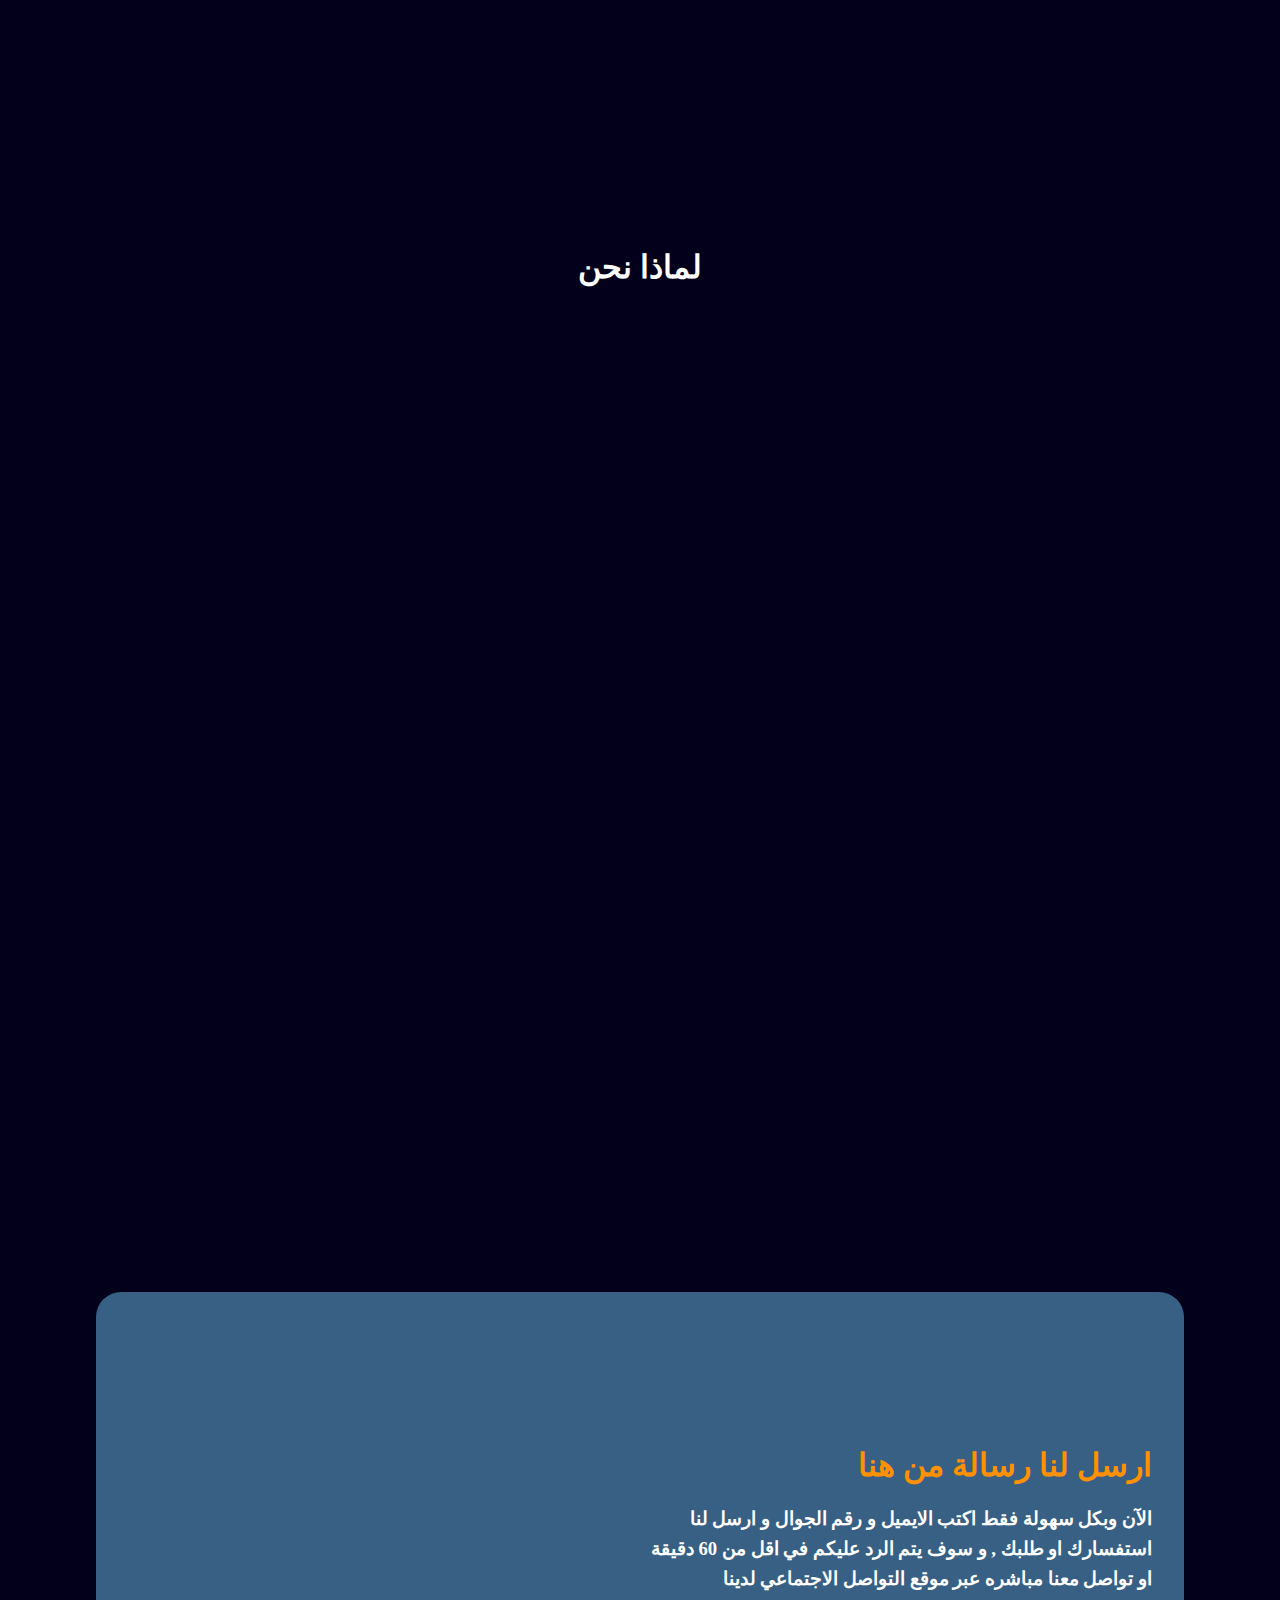
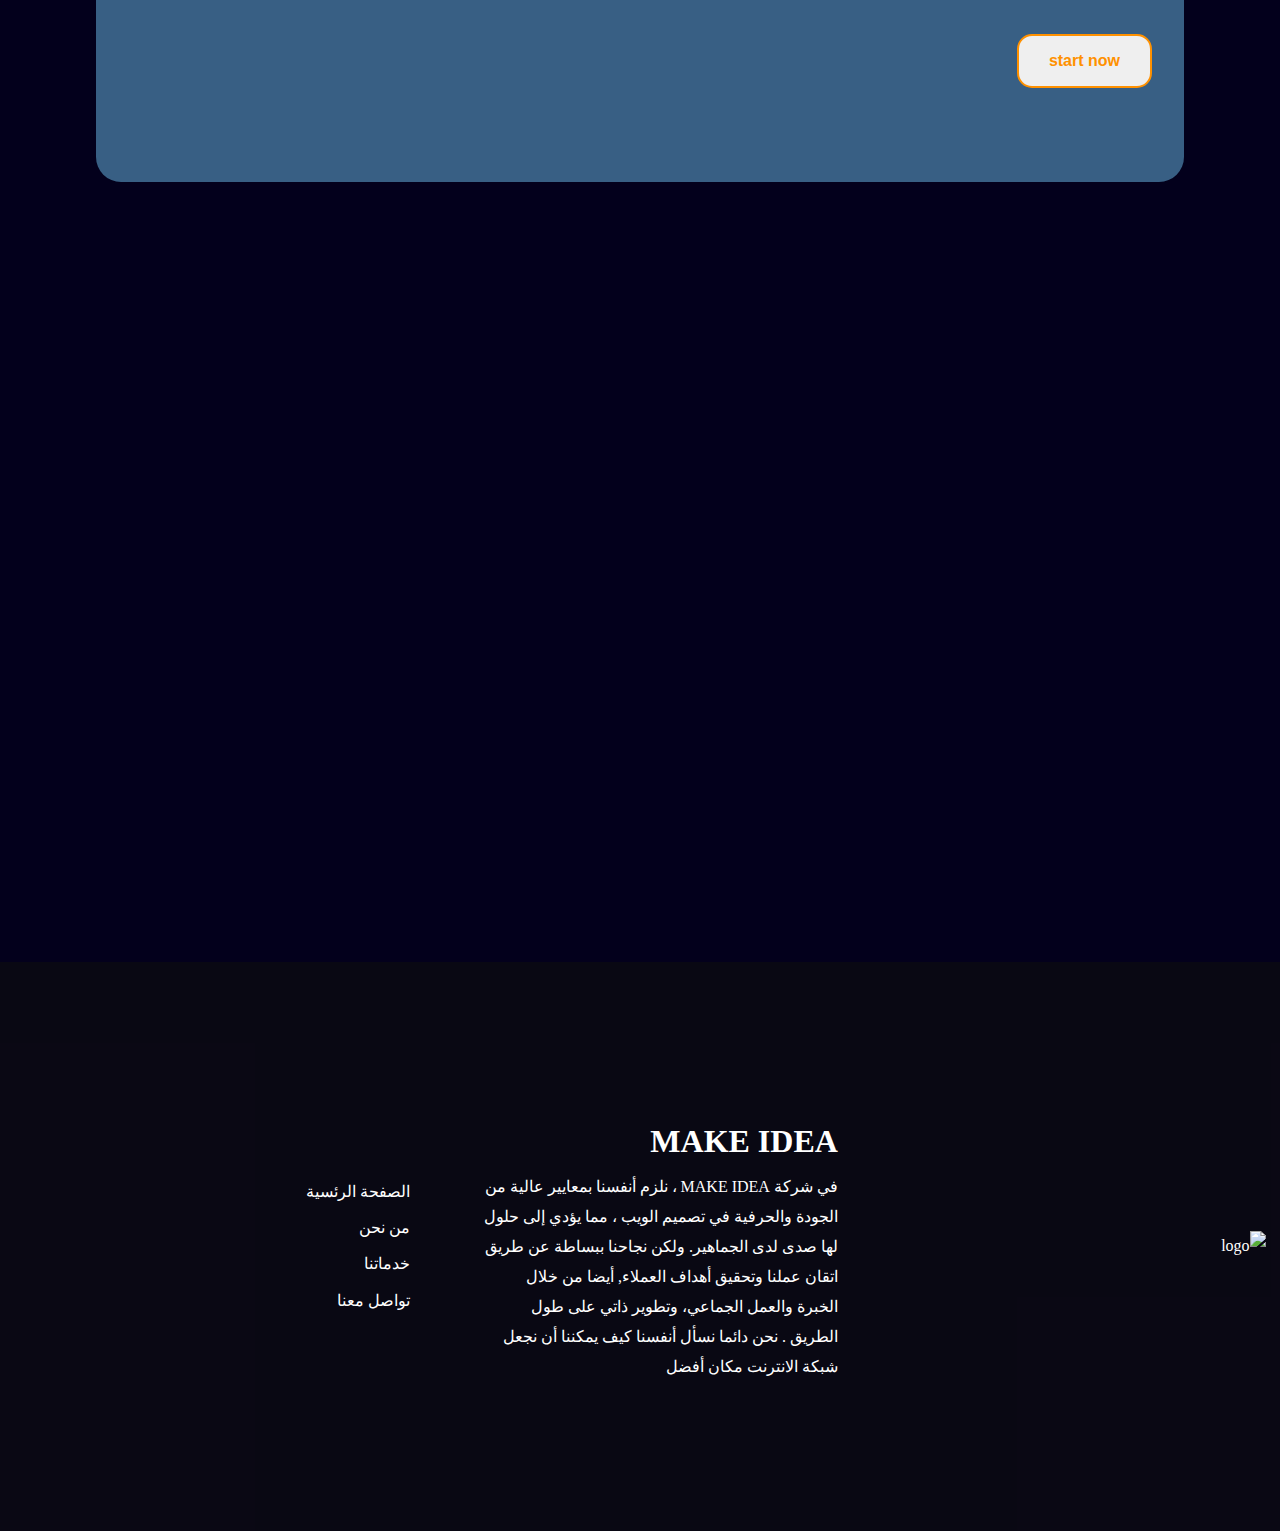
==== commit b38ab053: "fix some pug_3" ====
--- a/index.html
+++ b/index.html
@@ -9,6 +9,7 @@
     <!-- style css && JS -->
     <link rel="stylesheet" href="style/main.css">
     <script defer src="script/main.js"></script>
+    <script defer src="script/contact_us.js"></script>
     <!------------------------------->
     <!-- tailt libery -->
     <script src="script/tailt.js"></script>
@@ -19,7 +20,7 @@
     <title>MAKE IDEA</title>
 </head>
 <body dir="rtl"> 
-    <nav class="nav" >
+    <nav class="nav">
         <div class="logo">
             <img style="padding:10px 0rem; width:100px;height:auto;" src="images/logo/main_logo.png" alt="">
             <div class="bar"><img style="width:40px; height:auto;" src="images/icon/menu.png" alt="botton"></div>
@@ -176,10 +177,8 @@
             <div class="text-content">
                 <h1>ارسل لنا رسالة من هنا</h1>
                 <h3>الآن وبكل سهولة فقط اكتب الايميل و رقم الجوال و ارسل لنا استفسارك او طلبك , و سوف يتم الرد عليكم في اقل من 60 دقيقة او تواصل معنا مباشره عبر موقع التواصل الاجتماعي لدينا</h3>
-                <button class="btn start_now">start now </button>
-            </div>
-            <!-- <div class="up_content">
-            </div> -->
+                <button class="btn start_now"> start now </button>
+            </div>
             <!-- FROM -->
             <form action="" class="form form_close">
                 <img class="icon_form" src="images/icon/close.png" alt="">
--- a/style/main.css
+++ b/style/main.css
@@ -15,7 +15,6 @@
 
 body {
   background-color: #03001C;
-  overflow-x: hidden;
 }
 
 .btn {
@@ -31,6 +30,7 @@
 .btn:hover {
   background-color: #ff9100;
   color: #4fbce0;
+  cursor: pointer;
   letter-spacing: 1px;
 }
 
@@ -300,36 +300,39 @@
   grid-template-columns: repeat(auto-fit, minmax(25rem, 1fr));
   gap: 2rem;
   text-align: center;
+  margin: auto;
   padding: 2rem 0rem;
 }
 .our_service .up_service .card {
-  display: -webkit-box;
-  display: -ms-flexbox;
-  display: flex;
-  -webkit-box-align: center;
-      -ms-flex-align: center;
-          align-items: center;
-  padding: 1rem;
+  background-color: #385f84;
+  display: -webkit-box;
+  display: -ms-flexbox;
+  display: flex;
+  -webkit-box-align: center;
+      -ms-flex-align: center;
+          align-items: center;
   margin: auto;
-  border-radius: 15px;
-  width: 70%;
-  height: auto;
-  background-color: #385f84;
+  padding: 0.5rem;
+  border-radius: 25px;
+  width: 80%;
+  height: auto;
+  -webkit-box-shadow: 10px 10px 10px #301E67;
+          box-shadow: 10px 10px 10px #301E67;
 }
 .our_service .up_service .card:hover {
+  -webkit-transition: all 0.5s ease-in-out;
+  transition: all 0.5s ease-in-out;
   background-color: #03001C;
-  -webkit-box-shadow: 5px 10px 15px #301E67;
-          box-shadow: 5px 10px 15px #301E67;
 }
 .our_service .up_service .card .art {
   padding: 0.3rem 0.5rem;
-  width: 100%;
+  width: 105%;
   text-align: right;
 }
 .our_service .up_service .card img {
   width: 60px;
   height: auto;
-  margin-top: -90px;
+  margin-bottom: 30%;
 }
 
 .desing_stage .up_article {
@@ -436,6 +439,7 @@
 .contact-us {
   padding: 10rem 0rem;
   height: 150vh;
+  padding: 5rem 0rem;
 }
 .contact-us .content {
   position: relative;
@@ -535,21 +539,24 @@
   position: fixed;
   top: 100%;
 }
-.contact-us .infromation {
+
+.infromation {
   max-width: 100%;
   height: 200px;
   width: 100%;
   position: fixed;
-  float: right;
   top: 30%;
   left: 1%;
   z-index: 20;
-}
-.contact-us .infromation ul {
-  width: 100%;
-  display: inline-block;
-}
-.contact-us .infromation ul li a img {
+  width: 1%;
+  display: -webkit-box;
+  display: -ms-flexbox;
+  display: flex;
+}
+.infromation ul li {
+  display: inline;
+}
+.infromation ul li a img {
   width: 40px;
   height: auto;
 }
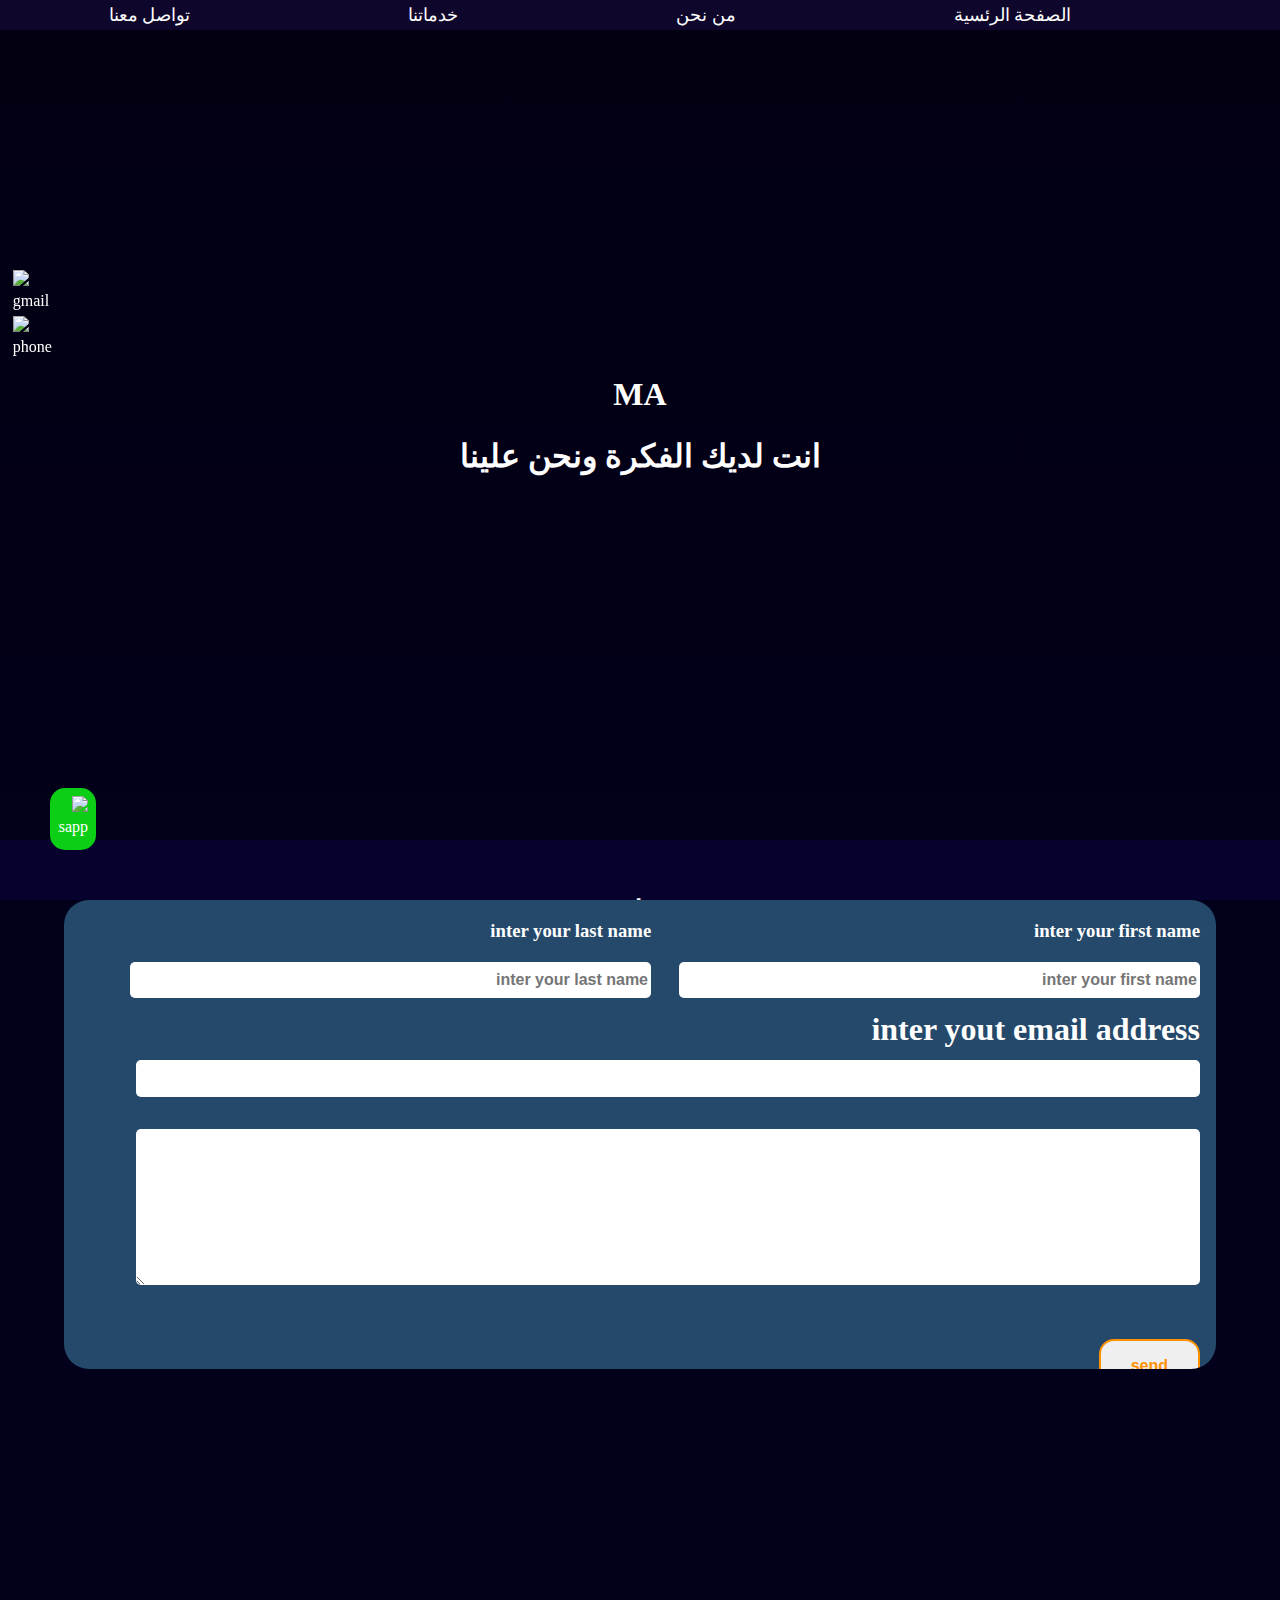
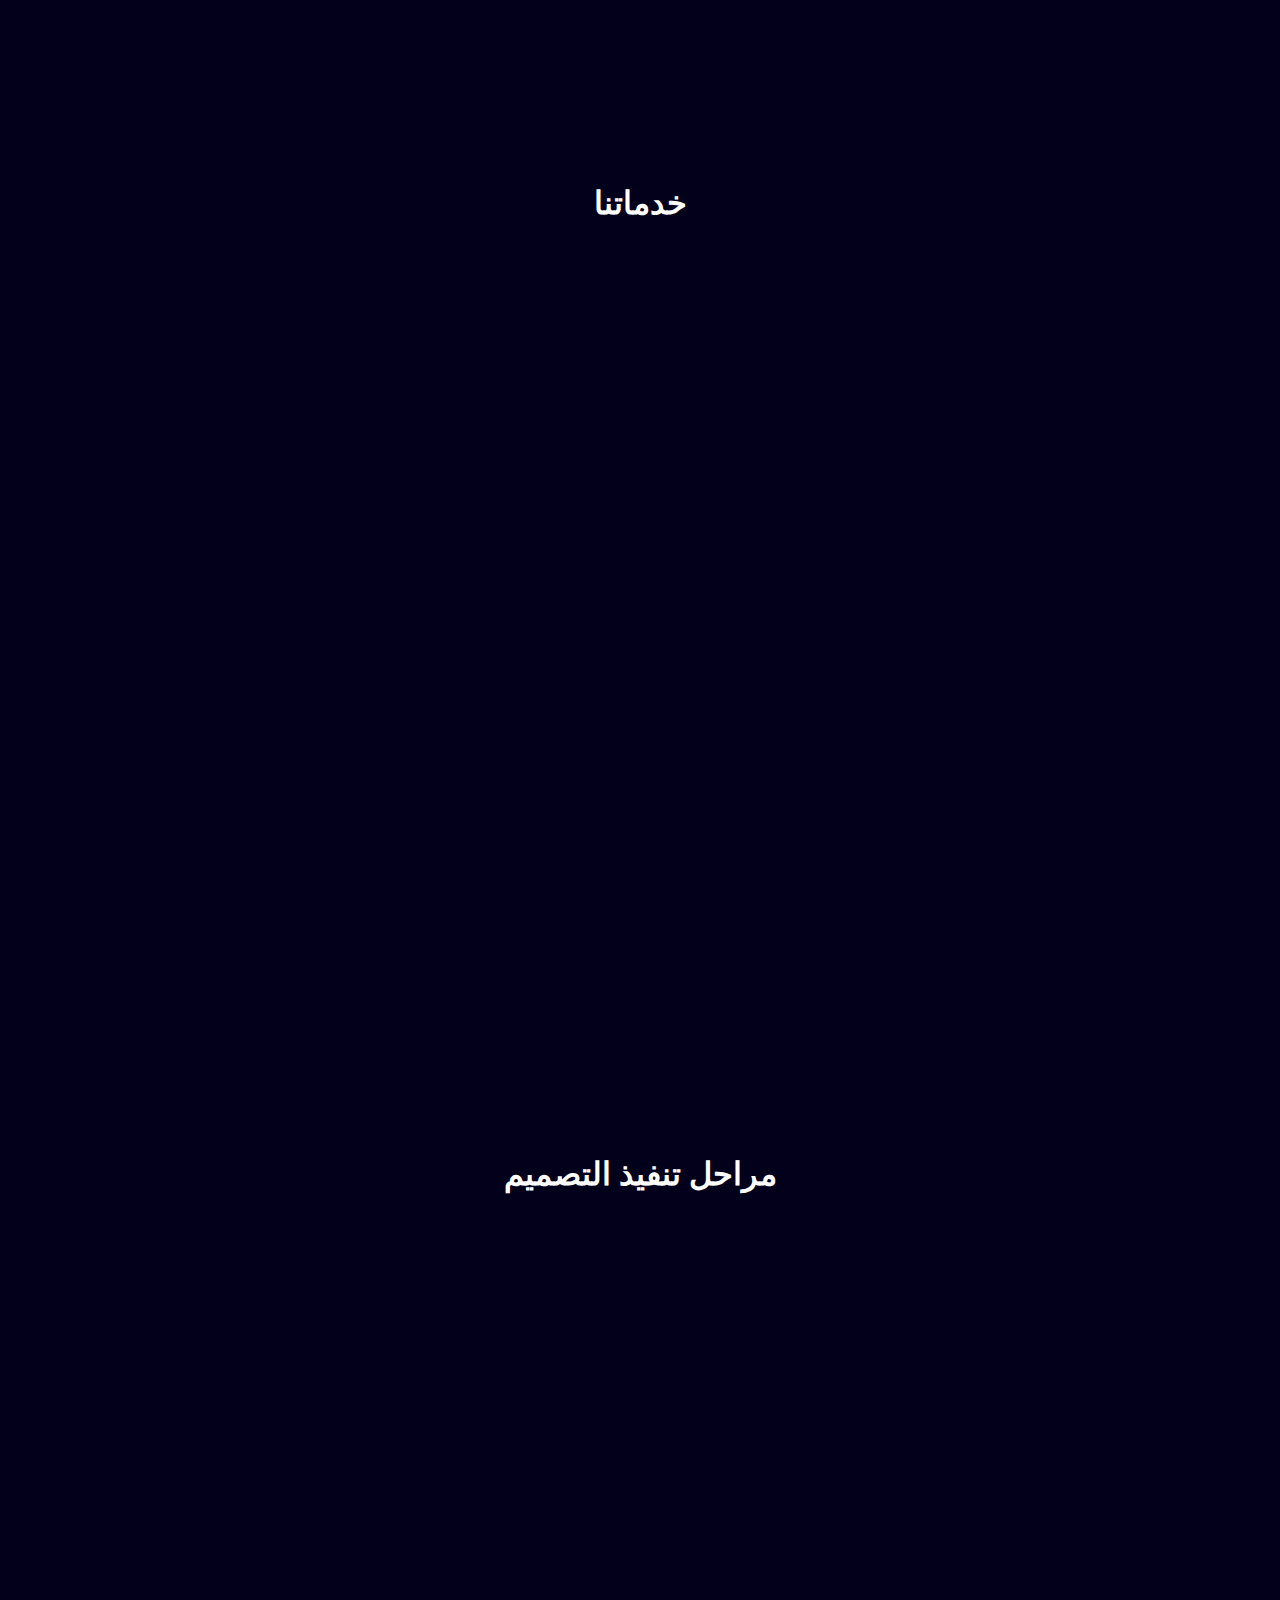
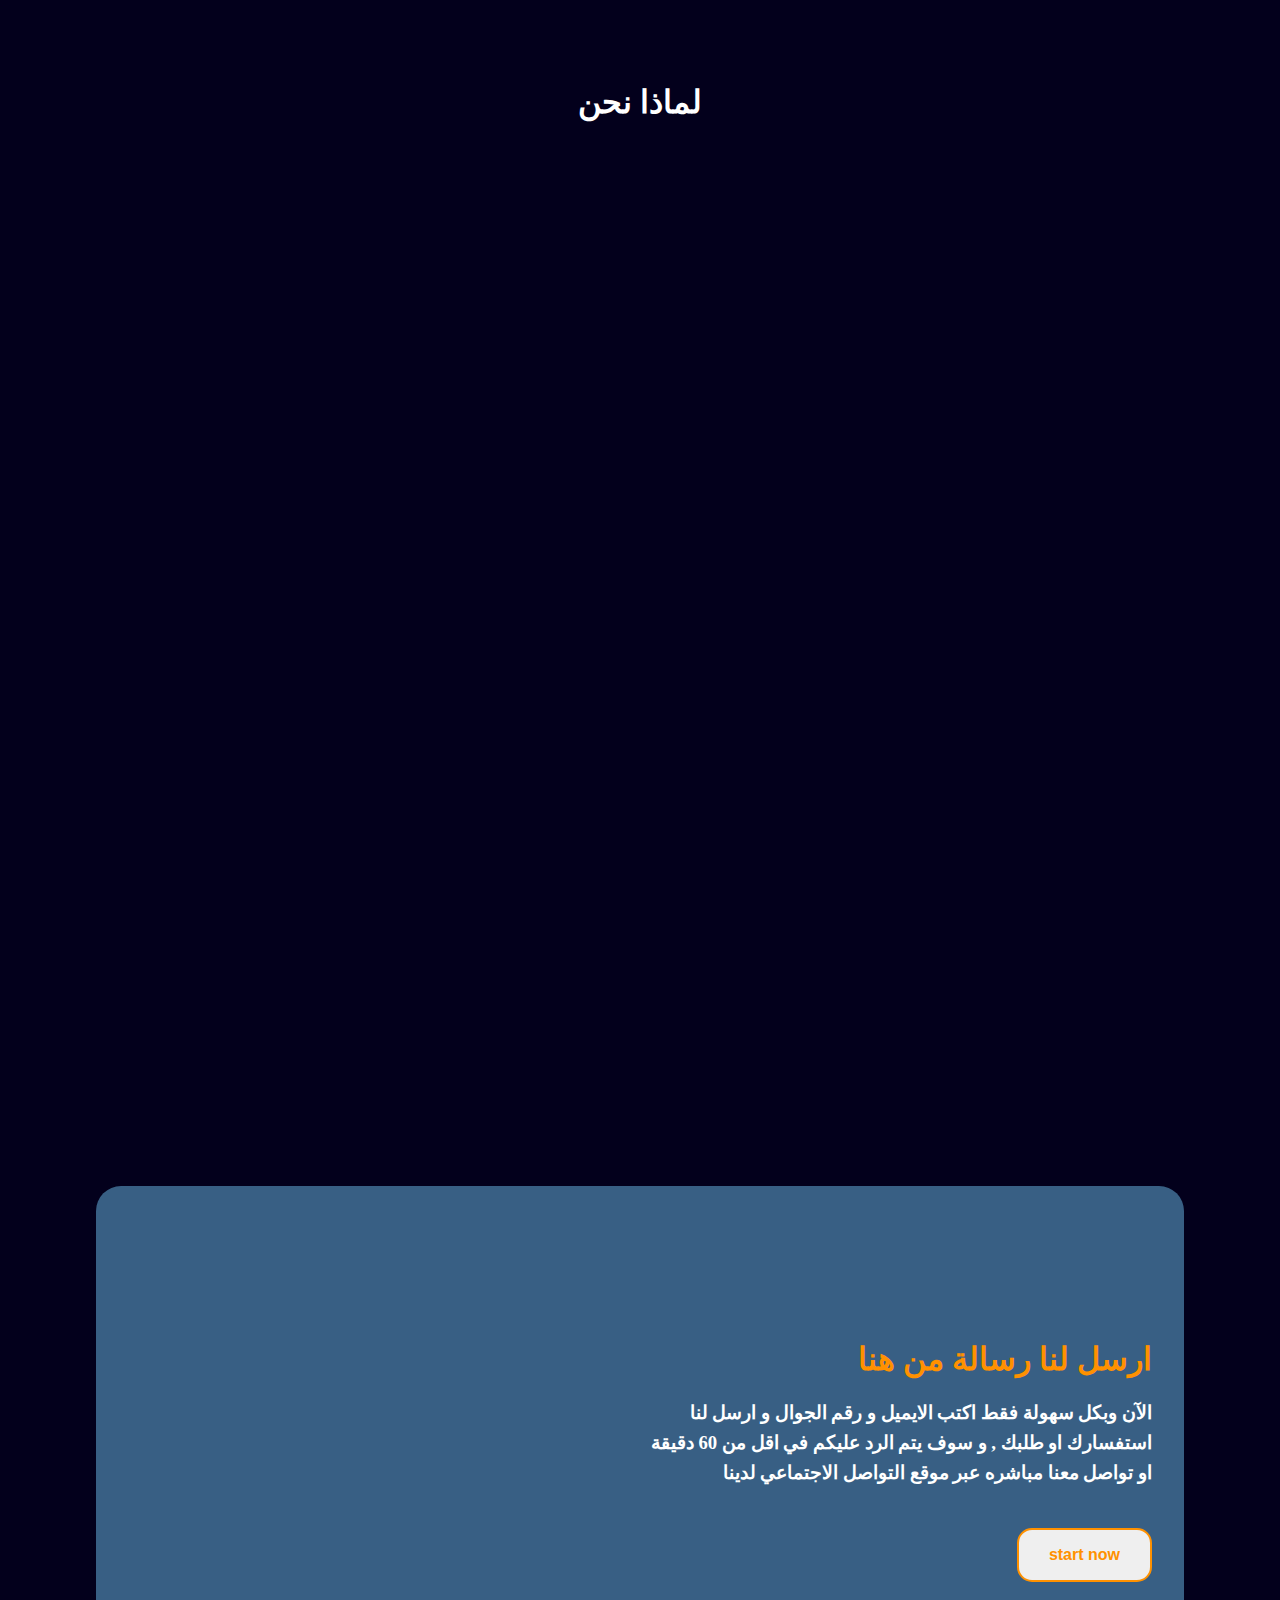
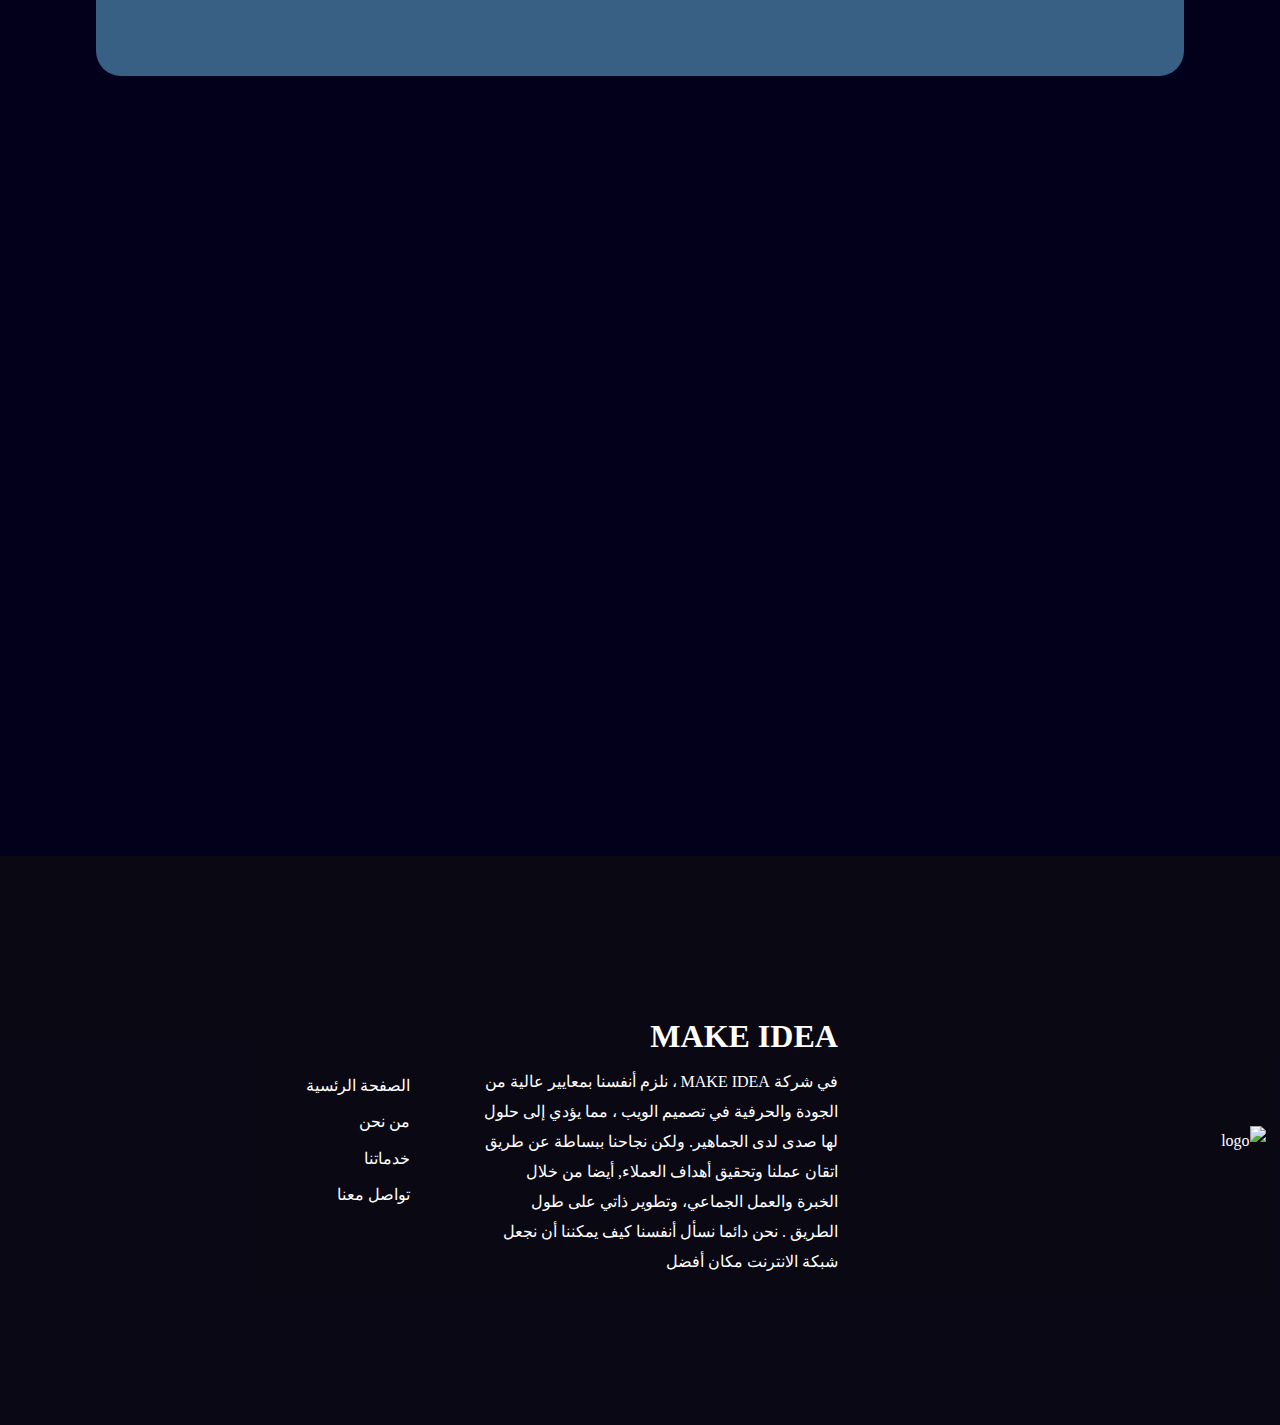
==== commit 50014ceb: "ex" ====
--- a/index.html
+++ b/index.html
@@ -184,12 +184,12 @@
                 <img class="icon_form" src="images/icon/close.png" alt="">
                 <div class="main-form">
                     <div>
-                        <h3>inter your full name </h3>
-                        <input type="text" placeholder="inter your full name">
+                        <h3>inter your first name</h3>
+                        <input type="text" placeholder="inter your first name">
                     </div>
                     <div>
-                        <h3>inter your full name </h3>
-                        <input type="text" placeholder="inter your full name">
+                        <h3>inter your last name</h3>
+                        <input type="text" placeholder="inter your last name">
                     </div>
                 </div>
 
--- a/style/main.css
+++ b/style/main.css
@@ -15,6 +15,9 @@
 
 body {
   background-color: #03001C;
+  max-width: 1440px;
+  margin: auto;
+  overflow-x: hidden;
 }
 
 .btn {
@@ -119,9 +122,9 @@
 }
 
 header {
-  min-height: 100vh;
-  background-image: -webkit-gradient(linear, left top, left bottom, from(rgba(0, 0, 0, 0.4)), to(hsla(246deg, 100%, 5%, 0.4))), url("../images/12.jpg");
-  background-image: linear-gradient(rgba(0, 0, 0, 0.4), hsla(246deg, 100%, 5%, 0.4)), url("../images/12.jpg");
+  height: 90vh;
+  background-image: -webkit-gradient(linear, left top, left bottom, from(rgba(0, 0, 0, 0.4)), to(hsla(246, 100%, 5%, 0.4))), url("../images/12.jpg");
+  background-image: linear-gradient(rgba(0, 0, 0, 0.4), hsla(246, 100%, 5%, 0.4)), url("../images/12.jpg");
   background-position: center;
   background-repeat: no-repeat;
   background-attachment: fixed;
@@ -295,10 +298,16 @@
   background-size: cover;
 }
 .our_service .up_service {
-  display: -ms-grid;
-  display: grid;
-  grid-template-columns: repeat(auto-fit, minmax(25rem, 1fr));
-  gap: 2rem;
+  display: -webkit-box;
+  display: -ms-flexbox;
+  display: flex;
+  -webkit-box-orient: horizontal;
+  -webkit-box-direction: normal;
+      -ms-flex-direction: row;
+          flex-direction: row;
+  -ms-flex-wrap: wrap;
+      flex-wrap: wrap;
+  gap: 3rem;
   text-align: center;
   margin: auto;
   padding: 2rem 0rem;
@@ -314,7 +323,7 @@
   margin: auto;
   padding: 0.5rem;
   border-radius: 25px;
-  width: 80%;
+  width: 40%;
   height: auto;
   -webkit-box-shadow: 10px 10px 10px #301E67;
           box-shadow: 10px 10px 10px #301E67;
@@ -336,19 +345,21 @@
 }
 
 .desing_stage .up_article {
-  display: -ms-grid;
-  display: grid;
-  grid-template-columns: repeat(auto-fit, minmax(25rem, 1fr));
-  gap: 2rem;
+  display: -webkit-box;
+  display: -ms-flexbox;
+  display: flex;
+  -webkit-box-pack: center;
+      -ms-flex-pack: center;
+          justify-content: center;
   width: 100%;
+  margin: auto;
   -webkit-box-align: center;
       -ms-flex-align: center;
           align-items: center;
 }
 .desing_stage .up_article .main-img {
-  border-radius: 55px;
-  padding: 2rem;
-  max-width: 90%;
+  border-radius: 35px;
+  width: 100%;
 }
 .desing_stage .up_article .up-card {
   display: -webkit-box;
@@ -387,7 +398,7 @@
   font-size: 2rem;
 }
 .desing_stage .up-two .up-cards {
-  width: 90%;
+  width: 100%;
   min-height: 60vh;
   -webkit-box-align: center;
       -ms-flex-align: center;
@@ -404,6 +415,7 @@
   display: -ms-flexbox;
   display: flex;
   text-align: right;
+  background-color: #5B8FB9;
   -webkit-box-orient: vertical;
   -webkit-box-direction: normal;
       -ms-flex-direction: column;
@@ -411,10 +423,8 @@
   padding: 1rem 0rem;
   margin: 2rem auto;
   border-radius: 5px;
-  min-width: 260px;
-  max-width: 50%;
-  height: auto;
-  background-color: #5B8FB9;
+  width: 245px;
+  height: auto;
   padding: 0.9rem;
 }
 .desing_stage .up-two .up-cards .card h2 {
@@ -622,6 +632,67 @@
   }
 }
 @media screen and (max-width: 760px) {
+  .our_service .up_service .card {
+    width: 90%;
+  }
+  .desing_stage .up_article {
+    display: -webkit-box;
+    display: -ms-flexbox;
+    display: flex;
+    -webkit-box-pack: center;
+        -ms-flex-pack: center;
+            justify-content: center;
+    -webkit-box-orient: vertical;
+    -webkit-box-direction: normal;
+        -ms-flex-direction: column;
+            flex-direction: column;
+  }
+  .desing_stage .up_article .main-img {
+    width: 90%;
+  }
+  .desing_stage .up_article .up-card .card {
+    width: 90%;
+  }
+  .desing_stage .up-two h1 {
+    text-align: center;
+    padding: 2rem 0rem;
+    font-size: 2rem;
+  }
+  .desing_stage .up-two .up-cards .card {
+    display: -webkit-box;
+    display: -ms-flexbox;
+    display: flex;
+    text-align: right;
+    background-color: #5B8FB9;
+    -webkit-box-orient: vertical;
+    -webkit-box-direction: normal;
+        -ms-flex-direction: column;
+            flex-direction: column;
+    padding: 1rem 0rem;
+    margin: 2rem auto;
+    border-radius: 5px;
+    width: 245px;
+    height: auto;
+    padding: 0.9rem;
+  }
+  .desing_stage .up-two .up-cards .card h2 {
+    color: #201d1d;
+  }
+  .desing_stage .up-two .up-cards .card:hover {
+    background-color: #050125;
+    -webkit-box-shadow: 5px 10px 15px #301E67;
+            box-shadow: 5px 10px 15px #301E67;
+    -webkit-transition: all 0.5s;
+    transition: all 0.5s;
+  }
+  .desing_stage .up-two .up-cards .card:hover h2 {
+    color: #8bcbff;
+  }
+  .desing_stage .up-two .up-cards .card img {
+    margin-top: -50px;
+    width: 90px;
+    height: 90px;
+  }
   .contact-us .content {
     -webkit-box-orient: vertical;
     -webkit-box-direction: normal;
@@ -634,4 +705,24 @@
   .contact-us .content .text-content {
     width: 100%;
   }
+  .contact-us .form input, .contact-us .form textarea {
+    font-size: 0.7em;
+  }
+  .contact-us .form .btn {
+    margin-top: -20px;
+  }
+  .contact-us .form .main-form {
+    display: -webkit-box;
+    display: -ms-flexbox;
+    display: flex;
+    -ms-flex-wrap: wrap;
+        flex-wrap: wrap;
+    -webkit-box-orient: vertical;
+    -webkit-box-direction: normal;
+        -ms-flex-direction: column;
+            flex-direction: column;
+  }
+  .contact-us .form .main-form input, .contact-us .form .main-form h3 {
+    width: 195%;
+  }
 }